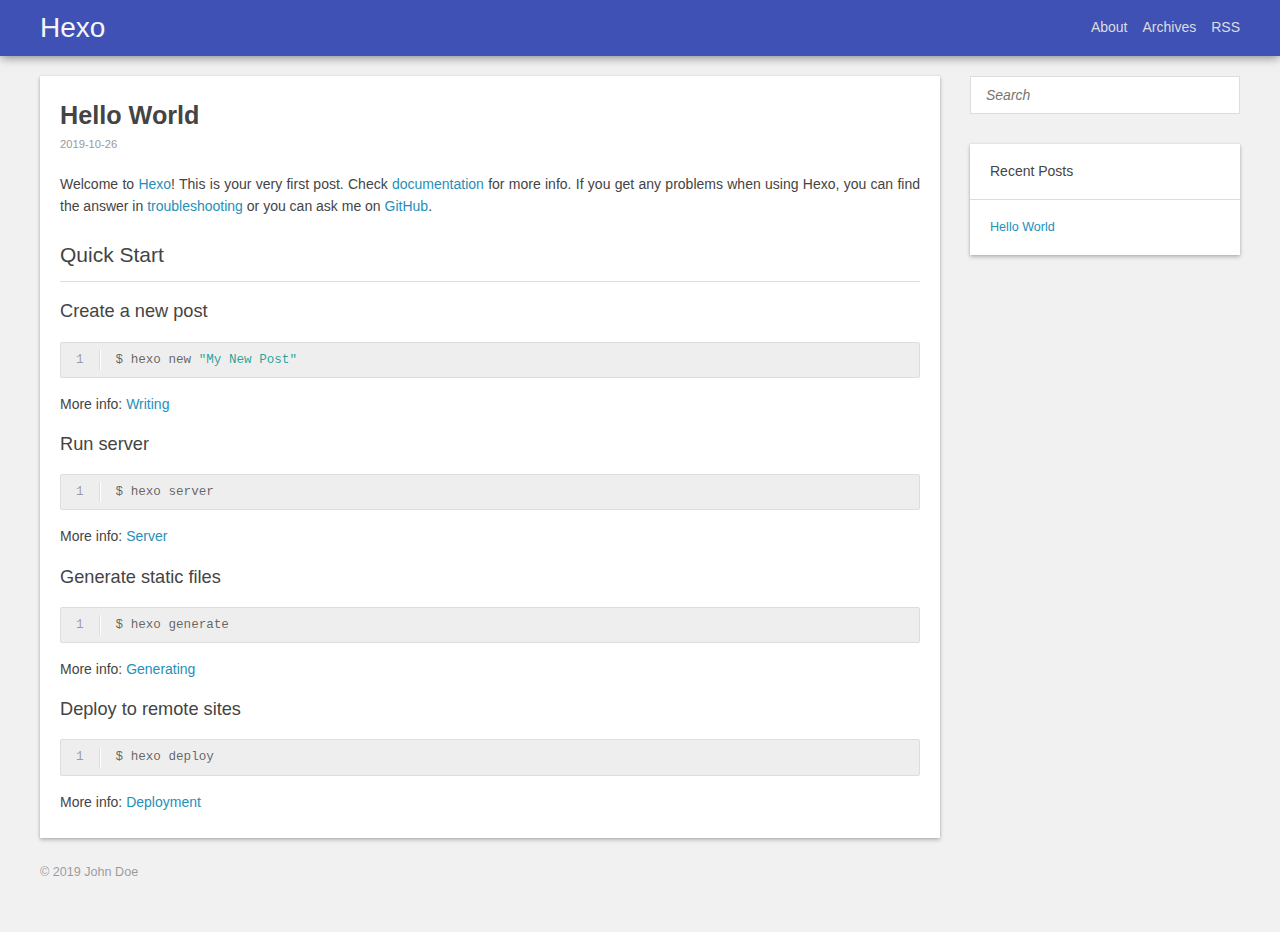
==== index.html @ f46dbfc7 "Site updated: 2019-10-26 14:39:55" ====
<!DOCTYPE HTML>
<html>
<head>
  <meta charset="utf-8">
  
  <title>Hexo</title>
  <meta name="author" content="John Doe">
  
  
  <meta name="viewport" content="width=device-width, initial-scale=1, maximum-scale=1">

  
  <meta property="og:site_name" content="Hexo"/>

  
    <meta property="og:image" content=""/>
  

  <link href="/favicon.png" rel="icon">
  <link rel="alternate" href="/atom.xml" title="Hexo" type="application/atom+xml">
  <link rel="stylesheet" href="/css/style.css" media="screen" type="text/css">
  <!--[if lt IE 9]><script src="//html5shiv.googlecode.com/svn/trunk/html5.js"></script><![endif]-->
  

</head>


<body>
  <header id="header"><div class="meta inner">
  <h1><a href="/">Hexo</a></h1>
  <h2><a href="/"></a></h2>
  <nav id="main-nav">
    <ul>
      
      <li><a href="/about">About</a></li>
      
      <li><a href="/archives">Archives</a></li>
      
      <li><a href="/atom.xml">RSS</a></li>
      
    </ul>
    <div class="clearfix"></div>
  </nav>
</div>
<div class="clearfix"></div>
</header>
  <div id="content" class="inner">
    <div id="main-col" class="alignleft"><div id="wrapper">
  <article class="post">
  <div class="post-content">
    <header>
      
  
    <h1 class="title"><a href="/2019/10/26/hello-world/">Hello World</a></h1>
  

      
        <time datetime="2019-10-26T06:15:27.962Z">2019-10-26</time>
      
    </header>
    <div class="entry">
      
        <p>Welcome to <a href="https://hexo.io/" target="_blank" rel="noopener">Hexo</a>! This is your very first post. Check <a href="https://hexo.io/docs/" target="_blank" rel="noopener">documentation</a> for more info. If you get any problems when using Hexo, you can find the answer in <a href="https://hexo.io/docs/troubleshooting.html" target="_blank" rel="noopener">troubleshooting</a> or you can ask me on <a href="https://github.com/hexojs/hexo/issues" target="_blank" rel="noopener">GitHub</a>.</p>
<h2 id="Quick-Start"><a href="#Quick-Start" class="headerlink" title="Quick Start"></a>Quick Start</h2><h3 id="Create-a-new-post"><a href="#Create-a-new-post" class="headerlink" title="Create a new post"></a>Create a new post</h3><figure class="highlight bash"><table><tr><td class="gutter"><pre><span class="line">1</span><br></pre></td><td class="code"><pre><span class="line">$ hexo new <span class="string">"My New Post"</span></span><br></pre></td></tr></table></figure>

<p>More info: <a href="https://hexo.io/docs/writing.html" target="_blank" rel="noopener">Writing</a></p>
<h3 id="Run-server"><a href="#Run-server" class="headerlink" title="Run server"></a>Run server</h3><figure class="highlight bash"><table><tr><td class="gutter"><pre><span class="line">1</span><br></pre></td><td class="code"><pre><span class="line">$ hexo server</span><br></pre></td></tr></table></figure>

<p>More info: <a href="https://hexo.io/docs/server.html" target="_blank" rel="noopener">Server</a></p>
<h3 id="Generate-static-files"><a href="#Generate-static-files" class="headerlink" title="Generate static files"></a>Generate static files</h3><figure class="highlight bash"><table><tr><td class="gutter"><pre><span class="line">1</span><br></pre></td><td class="code"><pre><span class="line">$ hexo generate</span><br></pre></td></tr></table></figure>

<p>More info: <a href="https://hexo.io/docs/generating.html" target="_blank" rel="noopener">Generating</a></p>
<h3 id="Deploy-to-remote-sites"><a href="#Deploy-to-remote-sites" class="headerlink" title="Deploy to remote sites"></a>Deploy to remote sites</h3><figure class="highlight bash"><table><tr><td class="gutter"><pre><span class="line">1</span><br></pre></td><td class="code"><pre><span class="line">$ hexo deploy</span><br></pre></td></tr></table></figure>

<p>More info: <a href="https://hexo.io/docs/deployment.html" target="_blank" rel="noopener">Deployment</a></p>

      
    </div>
      
        
        
      
      <div class="clearfix"></div>
      </footer>
  </div>
</article>






<nav id="pagination">
  
  
  <div class="clearfix"></div>
</nav></div></div>
    <aside id="sidebar" class="alignright">
  <div class="search">
  <form action="//google.com/search" method="get" accept-charset="utf-8">
    <input type="search" name="q" results="0" placeholder="Search">
    <input type="hidden" name="q" value="site:yoursite.com">
  </form>
</div>

  
<div class="widget tag">
  <h3 class="title">Recent Posts</h3>
  <ul class="entry">
    
      <li>
        <a href="/2019/10/26/hello-world/">Hello World</a>
      </li>
    
  </ul>
</div>


  

  
</aside>
    <div class="clearfix"></div>
  </div>
  <footer id="footer" class="inner"><div class="alignleft">
  
  &copy; 2019 John Doe
  
</div>
<div class="clearfix"></div></footer>
  <script src="//ajax.googleapis.com/ajax/libs/jquery/2.0.3/jquery.min.js"></script>



</body>
</html>
---- css/style.css ----
* {
  margin: 0;
  padding: 0;
}
body {
  background: #f1f1f1;
  color: #444;
  font-family: "Helvetica Neue", "Helvetica", Arial, sans-serif;
  font-size: 14px;
  text-shadow: 0 0 1px transparent;
}
@media screen and (max-width: 1260px) {
  body {
    margin: 0 30px;
  }
}
@media screen and (max-width: 600px) {
  body {
    font-size: 12px;
  }
}
h1,
h2,
h3,
h4,
h5,
h6 {
  font-family: "Lato", Helvetica Neue, Helvetica, Arial, sans-serif;
}
h1 {
  font-size: 1.8em;
}
h2 {
  font-size: 1.5em;
}
h3 {
  font-size: 1.3em;
}
a {
  text-decoration: none;
  color: #258fb8;
}
a:hover {
  text-decoration: none;
}
.alignleft {
  float: left;
}
.alignright {
  float: right;
}
.clearfix {
  zoom: 1;
}
.clearfix:before,
.clearfix:after {
  content: "";
  display: table;
}
.clearfix:after {
  clear: both;
}
.inner {
  width: 1200px;
  margin: 0 auto;
  position: relative;
}
@media screen and (max-width: 1260px) {
  .inner {
    width: 100%;
  }
}
#main-col {
  width: 900px;
}
@media screen and (max-width: 1260px) {
  #main-col {
    width: 100%;
    margin-right: -300px;
  }
}
@media screen and (max-width: 900px) {
  #main-col {
    margin-right: 0;
    float: none;
  }
}
@media screen and (max-width: 1260px) {
  #wrapper {
    margin-right: 300px;
  }
}
@media screen and (max-width: 900px) {
  #wrapper {
    margin-right: 0;
  }
}
#content {
  margin-top: 20px;
}
#header {
  height: 55px;
  background: #3f51b5;
  min-height: 56px;
  -webkit-box-shadow: 0 1px 10px rgba(0,0,0,0.5);
  box-shadow: 0 1px 10px rgba(0,0,0,0.5);
}
#header h1 {
  font-weight: normal;
  font-size: 2em;
  line-height: 55px;
}
#header h1 a {
  color: #f5f5f5;
}
#header h2 {
  display: none;
}
@media screen and (max-width: 1260px) {
  #header {
    margin: 0 -30px 15px -30px;
    padding: 0 1em;
  }
}
#main-nav {
  position: absolute;
  right: 0;
  top: 0;
}
#main-nav ul {
  list-style: none;
}
#main-nav ul li {
  float: left;
  margin-left: 15px;
  line-height: 55px;
}
#main-nav ul li a {
  color: #ddd;
}
#main-nav ul li a:hover {
  color: #fff;
}
article {
  position: relative;
  background: #fff;
  -webkit-box-shadow: 0 -1px 0 #e5e5e5, 0 0 2px rgba(0,0,0,0.12), 0 2px 4px rgba(0,0,0,0.24);
  box-shadow: 0 -1px 0 #e5e5e5, 0 0 2px rgba(0,0,0,0.12), 0 2px 4px rgba(0,0,0,0.24);
}
@media screen and (max-width: 900px) {
  article {
    margin: 8px -10px 15px -10px;
  }
}
article.page {
  padding-left: 20px;
}
article.page .icon {
  display: none;
}
article.page .title a:after {
  content: '\f08e';
  color: #999;
  font: 12px font-icon;
  padding-left: 10px;
  vertical-align: super;
}
article .post-content {
  padding: 25px 20px 25px 20px;
  margin-bottom: 24px;
  position: relative;
}
@media screen and (max-width: 600px) {
  article .post-content {
    padding-left: 20px;
  }
}
article .gallery {
  overflow: hidden;
  position: relative;
}
article .gallery:hover .control {
  opacity: 1;
  -ms-filter: none;
  filter: none;
}
article .gallery img {
  min-width: 100%;
  max-width: 100%;
  height: auto;
  position: absolute;
  top: 0;
  left: 0;
  opacity: 0;
  -ms-filter: "progid:DXImageTransform.Microsoft.Alpha(Opacity=0)";
  filter: alpha(opacity=0);
}
article .gallery .control {
  opacity: 0;
  -ms-filter: "progid:DXImageTransform.Microsoft.Alpha(Opacity=0)";
  filter: alpha(opacity=0);
  -webkit-transition: 0.3s;
  -moz-transition: 0.3s;
  -o-transition: 0.3s;
  -ms-transition: 0.3s;
  transition: 0.3s;
}
article .gallery .prev,
article .gallery .next {
  position: absolute;
  top: 0;
  width: 50%;
  height: 100%;
  cursor: pointer;
}
article .gallery .prev:before,
article .gallery .next:before {
  position: absolute;
  font: 24px/1 font-icon;
  text-align: center;
  width: 24px;
  text-shadow: 0 0 15px rgba(0,0,0,0.5);
  color: #fff;
  margin-top: -12px;
  top: 50%;
}
article .gallery .prev {
  left: 0;
}
article .gallery .prev:before {
  content: '\f053';
  left: 10px;
}
article .gallery .next {
  right: 0;
}
article .gallery .next:before {
  content: '\f054';
  right: 10px;
}
article header .icon {
  width: 32px;
  height: 32px;
  margin-right: 25px;
  position: absolute;
  top: 20px;
  left: 20px;
  color: #258fb8;
}
@media screen and (max-width: 600px) {
  article header .icon {
    display: none;
  }
}
article header .icon:before {
  position: absolute;
  font: 32px font-icon;
  top: 0;
  left: 0;
  width: 32px;
  text-align: center;
}
article header time {
  color: #999;
  font: 0.8em "Lato", Helvetica Neue, Helvetica, Arial, sans-serif;
  margin-bottom: 5px;
  display: block;
  line-height: 2.5;
}
article header .title {
  font-weight: bold;
}
article header .title a {
  color: #444;
}
article header .title a:hover {
  color: #258fb8;
  text-decoration: none;
}
article .entry {
  text-align: justify;
  line-height: 1.6;
}
article .entry p,
article .entry blockquote,
article .entry ul,
article .entry ol,
article .entry dl,
article .entry table,
article .entry iframe,
article .entry h3,
article .entry h4,
article .entry h5,
article .entry h6,
article .entry .video-container {
  margin-top: 15px;
}
article .entry blockquote {
  border-top: 1px solid #ddd;
  border-bottom: 1px solid #ddd;
  font-style: italic;
  font-family: "Georgia", serif;
  font-size: 1.2em;
  padding: 0 30px 15px;
  text-align: center;
}
article .entry blockquote footer {
  border-top: none;
  font-size: 0.8em;
  line-height: 1;
  margin: 20px 0 0;
  padding-top: 0;
}
article .entry blockquote footer cite:before {
  content: '—';
  color: #ccc;
  padding: 0 0.5em;
}
article .entry code,
article .entry pre {
  font-family: Monaco, Menlo, Consolas, Courier New, monospace;
}
article .entry code {
  background: #eee;
  color: #666;
  padding: 0 5px;
  margin: 0 2px;
  font-size: 0.9em;
  border: 1px solid #ddd;
  border-radius: 3px;
}
article .entry pre {
  background: #eee;
  border: 1px solid #ddd;
  margin-top: 15px;
  overflow: auto;
  padding: 7px 15px;
  border-radius: 2px;
}
article .entry pre code {
  background: none;
  padding: 0;
  margin: 0;
  border: none;
  border-radius: 0;
}
article .entry ul,
article .entry ol,
article .entry dl {
  margin-left: 20px;
}
article .entry ul ul,
article .entry ol ul,
article .entry dl ul,
article .entry ul ol,
article .entry ol ol,
article .entry dl ol,
article .entry ul dl,
article .entry ol dl,
article .entry dl dl {
  margin-top: 0;
}
article .entry h1,
article .entry h2 {
  font-weight: normal;
  border-bottom: 1px solid #ddd;
  padding-bottom: 10px;
  margin-top: 20px;
}
article .entry h3,
article .entry h4,
article .entry h5,
article .entry h6 {
  font-weight: normal;
}
article .entry img,
article .entry video {
  max-width: 100%;
  height: auto;
  border: none;
}
article .entry iframe {
  border: none;
}
article .entry .caption {
  display: block;
  margin-top: 5px;
  color: #999;
  position: relative;
  font-size: 0.9em;
  padding-left: 25px;
}
article .entry .caption:before {
  content: '\f040';
  position: absolute;
  font: 1.3em font-icon;
  position: absolute;
  left: 0;
  top: 3px;
}
article .entry .video-container {
  position: relative;
  padding-bottom: 56.25%;
  padding-top: 30px;
  height: 0;
  overflow: hidden;
}
article .entry .video-container iframe,
article .entry .video-container object,
article .entry .video-container embed {
  position: absolute;
  top: 0;
  left: 0;
  width: 100%;
  height: 100%;
  margin-top: 0;
}
article .entry .pullquote {
  float: right;
  border: none;
  padding: 0;
  margin: 1em 0 0.5em 1.5em;
  text-align: left;
  width: 45%;
  font-size: 1.5em;
}
article footer {
  margin-top: 15px;
  padding-top: 10px;
  border-top: 1px solid #ddd;
  color: #999;
  font-size: 0.9em;
  line-height: 16px;
  position: relative;
  min-height: 16px;
}
article footer a {
  color: #999;
}
article footer a:hover {
  color: #258fb8;
  text-decoration: none;
}
article footer a:before {
  font: 1.1em font-icon;
  padding-right: 10px;
  vertical-align: middle;
}
article footer a.comment-link:before {
  content: '\f075';
}
article footer .categories,
article footer .tags {
  position: relative;
  padding-left: 25px;
  margin: 5px 0;
}
article footer .categories:before,
article footer .tags:before {
  position: absolute;
  font: 1.1em font-icon;
}
article footer .categories:before {
  content: '\f07b';
  top: 2px;
  left: 1px;
}
article footer .tags:before {
  content: '\f02b';
  top: 3px;
  left: 2px;
}
article footer .addthis {
  margin-top: 15px;
}
article footer .addthis iframe {
  margin-top: 0;
}
#comment {
  padding: 20px;
  background: #fff;
  -webkit-box-shadow: 1px 2px 3px #ddd;
  box-shadow: 1px 2px 3px #ddd;
  margin-bottom: 50px;
}
#comment .title {
  font-weight: normal;
  margin-bottom: 15px;
}
#pagination a {
  display: block;
  padding: 5px 10px;
  background: #ddd;
  color: #999;
  font-family: "Lato", Helvetica Neue, Helvetica, Arial, sans-serif;
  text-shadow: 0 0 1px #fff;
  margin-bottom: 50px;
}
#pagination a:hover {
  background: #258fb8;
  color: #fff;
  text-decoration: none;
  text-shadow: none;
}
#pagination .prev:before {
  content: '\f053';
  padding-right: 10px;
  font-family: font-icon;
}
#pagination .next:after {
  content: '\f054';
  padding-left: 10px;
  font-family: font-icon;
}
.archive-title {
  color: #999;
  font-weight: bold;
  text-shadow: 0 0 1px #fff;
  padding: 24px 0 24px 30px;
  -webkit-box-shadow: 0 2px 6px rgba(100,100,100,0.3);
  box-shadow: 0 2px 6px rgba(100,100,100,0.3);
}
.archive-post {
  color: #999;
  font-weight: normal;
  padding: 0 0 24px 0;
  margin-bottom: -30px;
  text-shadow: 0 0 1px #fff;
}
.archive-post a {
  color: #444;
}
.archive-post a:hover {
  color: #258fb8;
  text-decoration: none;
}
.archive-post.tag:before {
  content: '\f02b';
}
.archive-post.category:before {
  content: '\f07b';
}
.archive {
  -webkit-box-shadow: 0 -1px 0 #e5e5e5, 0 0 2px rgba(0,0,0,0.12), 0 2px 4px rgba(0,0,0,0.24);
  box-shadow: 0 -1px 0 #e5e5e5, 0 0 2px rgba(0,0,0,0.12), 0 2px 4px rgba(0,0,0,0.24);
  border-bottom: 1px solid #ddd;
  margin-bottom: 50px;
}
.archive span {
  color: #999;
  font: 0.8em "Lato", Helvetica Neue, Helvetica, Arial, sans-serif;
  margin-top: 5px;
  margin-right: 10px;
  margin-bottom: 5px;
  margin-left: 10px;
}
.archive article {
  -webkit-box-shadow: none;
  box-shadow: none;
}
.archive article .post-content {
  margin-bottom: 0;
}
#sidebar {
  width: 270px;
  line-height: 1.8em;
}
@media screen and (max-width: 900px) {
  #sidebar {
    margin: 8px -15px 15px -10px;
    float: none;
    width: 100%;
  }
}
#sidebar .widget {
  background: #fff;
  -webkit-box-shadow: 0 -1px 0 #e5e5e5, 0 0 2px rgba(0,0,0,0.12), 0 2px 4px rgba(0,0,0,0.24);
  box-shadow: 0 -1px 0 #e5e5e5, 0 0 2px rgba(0,0,0,0.12), 0 2px 4px rgba(0,0,0,0.24);
  margin-bottom: 30px;
  word-wrap: break-word;
}
#sidebar .widget .title {
  padding: 15px 20px;
  font-size: 1em;
  border-bottom: 1px solid #ddd;
  font-weight: normal;
}
#sidebar .widget .entry {
  font-size: 0.9em;
  padding: 15px 20px;
}
#sidebar .widget ul,
#sidebar .widget ol,
#sidebar .widget dl {
  list-style: none;
}
#sidebar .widget ul ul,
#sidebar .widget ol ul,
#sidebar .widget dl ul,
#sidebar .widget ul ol,
#sidebar .widget ol ol,
#sidebar .widget dl ol,
#sidebar .widget ul dl,
#sidebar .widget ol dl,
#sidebar .widget dl dl {
  list-style: disc;
  margin-left: 20px;
}
#sidebar .search {
  margin-bottom: 30px;
}
#sidebar .search input {
  background: #fff;
  font-family: "Lato", Helvetica Neue, Helvetica, Arial, sans-serif;
  font-style: italic;
  font-size: 1em;
  padding: 10px 15px;
  border: 1px solid #ddd;
  width: 100%;
  -webkit-box-sizing: border-box;
  -moz-box-sizing: border-box;
  box-sizing: border-box;
  color: #999;
}
#sidebar .search input:focus {
  color: #444;
}
#sidebar .tag small {
  margin-left: 15px;
  color: #999;
}
#sidebar .tag small:before {
  content: '(';
}
#sidebar .tag small:after {
  content: ')';
}
#sidebar .twitter li {
  border-bottom: 1px solid #ddd;
  padding: 15px 20px;
  font-size: 0.9em;
}
#sidebar .twitter li:last-of-type {
  border-bottom: none;
}
#sidebar .twitter small {
  display: block;
  margin-top: 10px;
  color: #999;
  line-height: 1;
}
#sidebar .tagcloud .entry {
  padding-right: 5px;
}
#sidebar .tagcloud a {
  margin-right: 10px;
  display: inline-block;
}
#footer {
  color: #999;
  margin-bottom: 50px;
  font: 0.9em/1.6 "Lato", Helvetica Neue, Helvetica, Arial, sans-serif;
  text-shadow: 0 0 1px #fff;
}
.entry .gist {
  background: #eee;
  border: 1px solid #ddd;
  margin-top: 15px;
  padding: 7px 15px;
  border-radius: 2px;
  text-shadow: 0 0 1px #fff;
  line-height: 1.6;
  overflow: auto;
  color: #666;
}
.entry .gist .gist-file {
  border: none;
  font-family: inherit;
  margin: 0;
  font-size: 0.9em;
}
.entry .gist .gist-file .gist-data {
  background: none;
  border-bottom: none;
}
.entry .gist .gist-file .gist-data pre {
  padding: 0 !important;
  font-family: Monaco, Menlo, Consolas, Courier New, monospace;
}
.entry .gist .gist-file .gist-meta {
  background: none;
  color: #999;
  margin-top: 5px;
  padding: 0;
  text-shadow: 0 0 1px #fff;
  font-size: 100%;
}
.entry .gist .gist-file .gist-meta a {
  color: #258fb8;
}
.entry .gist .gist-file .gist-meta a:visited {
  color: #258fb8;
}
figure.highlight {
  background: #eee;
  border: 1px solid #ddd;
  margin-top: 15px;
  padding: 7px 15px;
  border-radius: 2px;
  text-shadow: 0 0 1px #fff;
  line-height: 1.6;
  overflow: auto;
  position: relative;
  font-size: 0.9em;
}
figure.highlight figcaption {
  color: #999;
  margin-bottom: 5px;
  text-shadow: 0 0 1px #fff;
}
figure.highlight figcaption a {
  position: absolute;
  right: 15px;
}
figure.highlight pre {
  border: none;
  padding: 0;
  margin: 0;
}
figure.highlight table {
  margin-top: 0;
  border-spacing: 0;
}
figure.highlight .gutter {
  color: #999;
  padding-right: 15px;
  border-right: 1px solid #ddd;
  text-align: right;
}
figure.highlight .code {
  padding-left: 15px;
  border-left: 1px solid #fff;
  color: #666;
}
figure.highlight .line {
  height: 20px;
}
figure.highlight .line.marked {
  background: #d6d6d6;
}
pre .comment,
pre .template_comment,
pre .diff .header,
pre .doctype,
pre .pi,
pre .lisp .string,
pre .javadoc {
  color: #93a1a1;
  font-style: italic;
}
pre .keyword,
pre .winutils,
pre .method,
pre .addition,
pre .css .tag,
pre .request,
pre .status,
pre .nginx .title {
  color: #859900;
}
pre .number,
pre .command,
pre .string,
pre .tag .value,
pre .phpdoc,
pre .tex .formula,
pre .regexp,
pre .hexcolor {
  color: #2aa198;
}
pre .title,
pre .localvars,
pre .chunk,
pre .decorator,
pre .built_in,
pre .identifier,
pre .vhdl,
pre .literal,
pre .id {
  color: #268bd2;
}
pre .attribute,
pre .variable,
pre .lisp .body,
pre .smalltalk .number,
pre .constant,
pre .class .title,
pre .parent,
pre .haskell .type {
  color: #b58900;
}
pre .preprocessor,
pre .preprocessor .keyword,
pre .shebang,
pre .symbol,
pre .symbol .string,
pre .diff .change,
pre .special,
pre .attr_selector,
pre .important,
pre .subst,
pre .cdata,
pre .clojure .title {
  color: #cb4b16;
}
pre .deletion {
  color: #dc322f;
}
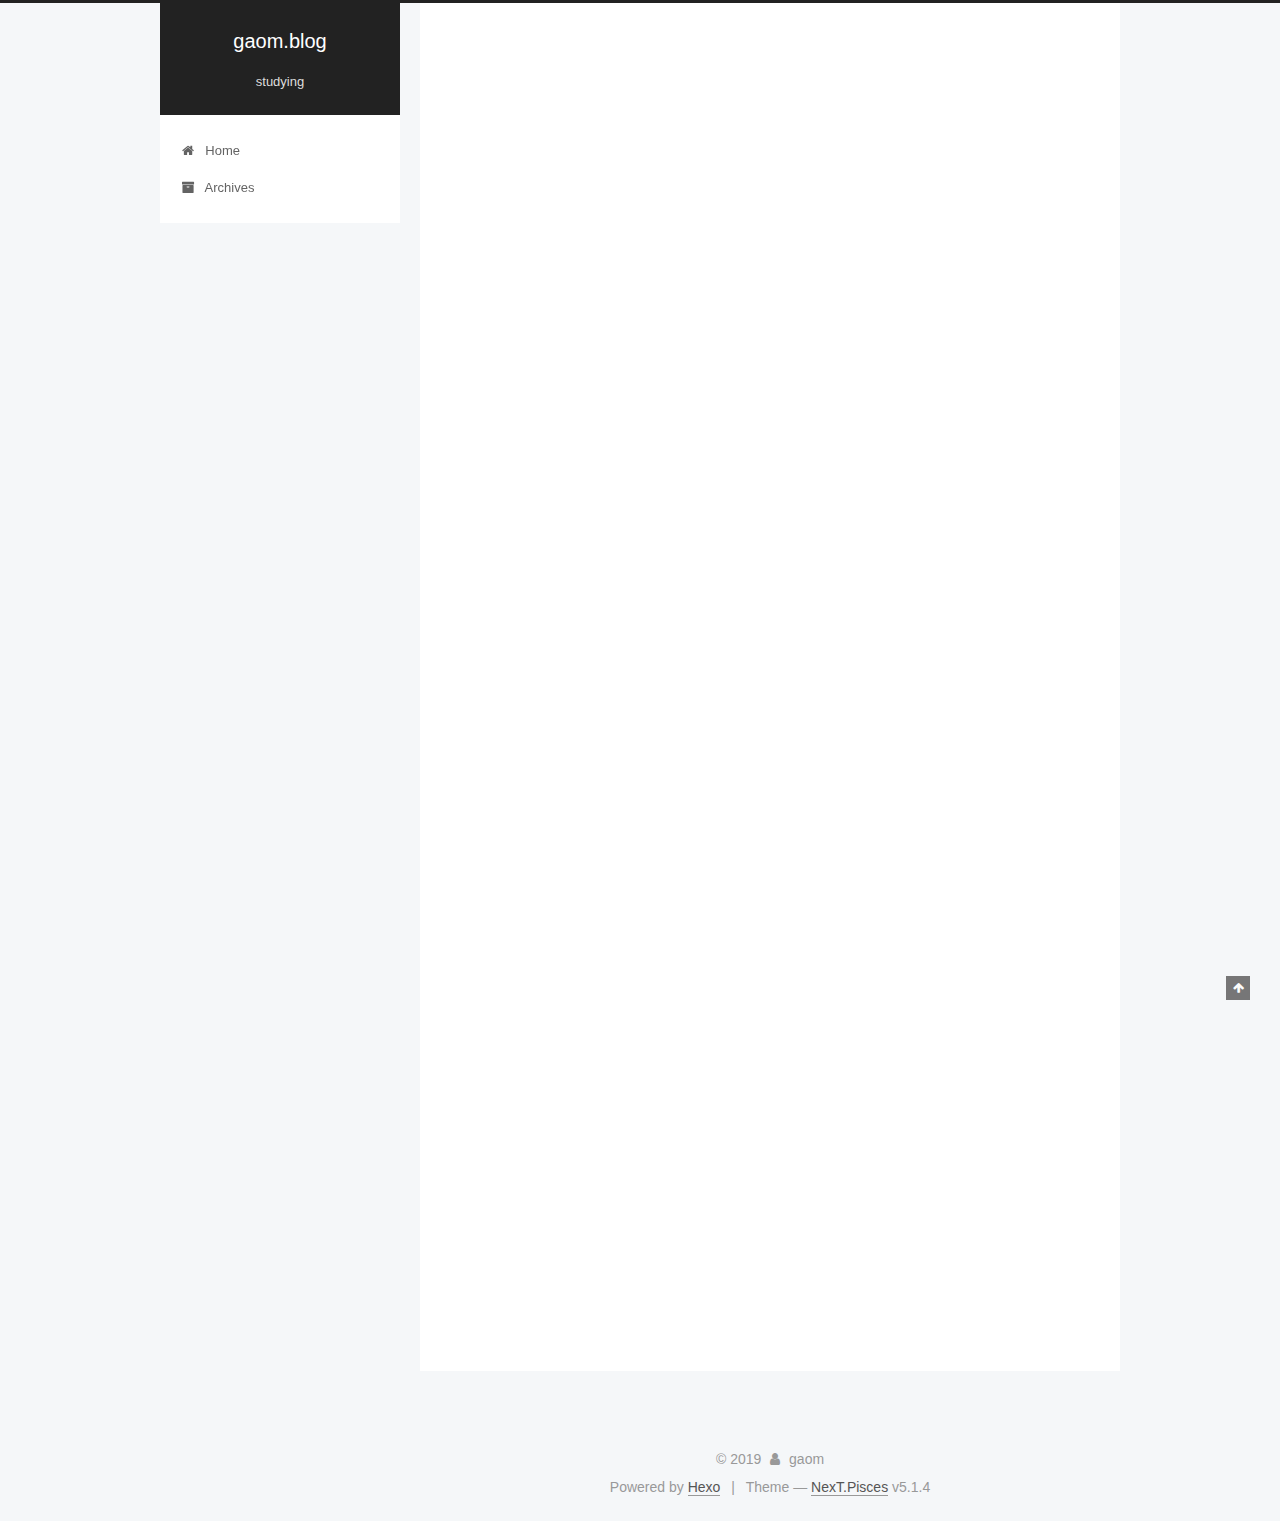
==== commit 69e61d76: "Site updated: 2019-10-26 15:29:37" ====
--- a/index.html
+++ b/index.html
@@ -1,66 +1,424 @@
-<!DOCTYPE HTML>
-<html>
+<!DOCTYPE html>
+
+
+
+  
+
+
+<html class="theme-next pisces use-motion" lang="zh-CN">
 <head>
-  <meta charset="utf-8">
-  
-  <title>Hexo</title>
-  <meta name="author" content="John Doe">
-  
-  
-  <meta name="viewport" content="width=device-width, initial-scale=1, maximum-scale=1">
-
-  
-  <meta property="og:site_name" content="Hexo"/>
-
-  
-    <meta property="og:image" content=""/>
-  
-
-  <link href="/favicon.png" rel="icon">
-  <link rel="alternate" href="/atom.xml" title="Hexo" type="application/atom+xml">
-  <link rel="stylesheet" href="/css/style.css" media="screen" type="text/css">
-  <!--[if lt IE 9]><script src="//html5shiv.googlecode.com/svn/trunk/html5.js"></script><![endif]-->
-  
+  <meta charset="UTF-8"/>
+<meta http-equiv="X-UA-Compatible" content="IE=edge" />
+<meta name="viewport" content="width=device-width, initial-scale=1, maximum-scale=1"/>
+<meta name="theme-color" content="#222">
+
+
+
+
+
+
+
+
+
+<meta http-equiv="Cache-Control" content="no-transform" />
+<meta http-equiv="Cache-Control" content="no-siteapp" />
+
+
+
+
+
+
+
+
+
+
+
+
+
+
+
+
+  
+  
+  <link href="/lib/fancybox/source/jquery.fancybox.css?v=2.1.5" rel="stylesheet" type="text/css" />
+
+
+
+
+
+
+
+<link href="/lib/font-awesome/css/font-awesome.min.css?v=4.6.2" rel="stylesheet" type="text/css" />
+
+<link href="/css/main.css?v=5.1.4" rel="stylesheet" type="text/css" />
+
+
+  <link rel="apple-touch-icon" sizes="180x180" href="/images/apple-touch-icon-next.png?v=5.1.4">
+
+
+  <link rel="icon" type="image/png" sizes="32x32" href="/images/favicon-32x32-next.png?v=5.1.4">
+
+
+  <link rel="icon" type="image/png" sizes="16x16" href="/images/favicon-16x16-next.png?v=5.1.4">
+
+
+  <link rel="mask-icon" href="/images/logo.svg?v=5.1.4" color="#222">
+
+
+
+
+
+  <meta name="keywords" content="Hexo, NexT" />
+
+
+
+
+
+
+
+
+
+
+<meta property="og:type" content="website">
+<meta property="og:title" content="gaom.blog">
+<meta property="og:url" content="http:&#x2F;&#x2F;gm365066360.github.io&#x2F;index.html">
+<meta property="og:site_name" content="gaom.blog">
+<meta property="og:locale" content="zh-CN">
+<meta name="twitter:card" content="summary">
+
+
+
+<script type="text/javascript" id="hexo.configurations">
+  var NexT = window.NexT || {};
+  var CONFIG = {
+    root: '/',
+    scheme: 'Pisces',
+    version: '5.1.4',
+    sidebar: {"position":"left","display":"post","offset":12,"b2t":false,"scrollpercent":false,"onmobile":false},
+    fancybox: true,
+    tabs: true,
+    motion: {"enable":true,"async":false,"transition":{"post_block":"fadeIn","post_header":"slideDownIn","post_body":"slideDownIn","coll_header":"slideLeftIn","sidebar":"slideUpIn"}},
+    duoshuo: {
+      userId: '0',
+      author: 'Author'
+    },
+    algolia: {
+      applicationID: '',
+      apiKey: '',
+      indexName: '',
+      hits: {"per_page":10},
+      labels: {"input_placeholder":"Search for Posts","hits_empty":"We didn't find any results for the search: ${query}","hits_stats":"${hits} results found in ${time} ms"}
+    }
+  };
+</script>
+
+
+
+  <link rel="canonical" href="http://gm365066360.github.io/"/>
+
+
+
+
+
+  <title>gaom.blog</title>
+  
+
+
+
+
+
+
+
 
 </head>
 
-
-<body>
-  <header id="header"><div class="meta inner">
-  <h1><a href="/">Hexo</a></h1>
-  <h2><a href="/"></a></h2>
-  <nav id="main-nav">
-    <ul>
-      
-      <li><a href="/about">About</a></li>
-      
-      <li><a href="/archives">Archives</a></li>
-      
-      <li><a href="/atom.xml">RSS</a></li>
+<body itemscope itemtype="http://schema.org/WebPage" lang="zh-CN">
+
+  
+  
+    
+  
+
+  <div class="container sidebar-position-left 
+  page-home">
+    <div class="headband"></div>
+
+    <header id="header" class="header" itemscope itemtype="http://schema.org/WPHeader">
+      <div class="header-inner"><div class="site-brand-wrapper">
+  <div class="site-meta ">
+    
+
+    <div class="custom-logo-site-title">
+      <a href="/"  class="brand" rel="start">
+        <span class="logo-line-before"><i></i></span>
+        <span class="site-title">gaom.blog</span>
+        <span class="logo-line-after"><i></i></span>
+      </a>
+    </div>
+      
+        <p class="site-subtitle">studying</p>
+      
+  </div>
+
+  <div class="site-nav-toggle">
+    <button>
+      <span class="btn-bar"></span>
+      <span class="btn-bar"></span>
+      <span class="btn-bar"></span>
+    </button>
+  </div>
+</div>
+
+<nav class="site-nav">
+  
+
+  
+    <ul id="menu" class="menu">
+      
+        
+        <li class="menu-item menu-item-home">
+          <a href="/%20" rel="section">
+            
+              <i class="menu-item-icon fa fa-fw fa-home"></i> <br />
+            
+            Home
+          </a>
+        </li>
+      
+        
+        <li class="menu-item menu-item-archives">
+          <a href="/archives/%20" rel="section">
+            
+              <i class="menu-item-icon fa fa-fw fa-archive"></i> <br />
+            
+            Archives
+          </a>
+        </li>
+      
+
       
     </ul>
-    <div class="clearfix"></div>
-  </nav>
-</div>
-<div class="clearfix"></div>
-</header>
-  <div id="content" class="inner">
-    <div id="main-col" class="alignleft"><div id="wrapper">
-  <article class="post">
-  <div class="post-content">
-    <header>
-      
-  
-    <h1 class="title"><a href="/2019/10/26/hello-world/">Hello World</a></h1>
-  
-
-      
-        <time datetime="2019-10-26T06:15:27.962Z">2019-10-26</time>
-      
+  
+
+  
+</nav>
+
+
+
+ </div>
     </header>
-    <div class="entry">
-      
-        <p>Welcome to <a href="https://hexo.io/" target="_blank" rel="noopener">Hexo</a>! This is your very first post. Check <a href="https://hexo.io/docs/" target="_blank" rel="noopener">documentation</a> for more info. If you get any problems when using Hexo, you can find the answer in <a href="https://hexo.io/docs/troubleshooting.html" target="_blank" rel="noopener">troubleshooting</a> or you can ask me on <a href="https://github.com/hexojs/hexo/issues" target="_blank" rel="noopener">GitHub</a>.</p>
+
+    <main id="main" class="main">
+      <div class="main-inner">
+        <div class="content-wrap">
+          <div id="content" class="content">
+            
+  <section id="posts" class="posts-expand">
+    
+      
+
+  
+
+  
+  
+  
+
+  <article class="post post-type-normal" itemscope itemtype="http://schema.org/Article">
+  
+  
+  
+  <div class="post-block">
+    <link itemprop="mainEntityOfPage" href="http://gm365066360.github.io/2019/10/26/first_post/">
+
+    <span hidden itemprop="author" itemscope itemtype="http://schema.org/Person">
+      <meta itemprop="name" content="gaom">
+      <meta itemprop="description" content="">
+      <meta itemprop="image" content="/images/avatar.gif">
+    </span>
+
+    <span hidden itemprop="publisher" itemscope itemtype="http://schema.org/Organization">
+      <meta itemprop="name" content="gaom.blog">
+    </span>
+
+    
+      <header class="post-header">
+
+        
+        
+          <h1 class="post-title" itemprop="name headline">
+                
+                <a class="post-title-link" href="/2019/10/26/first_post/" itemprop="url">gaom.blog studing...</a></h1>
+        
+
+        <div class="post-meta">
+          <span class="post-time">
+            
+              <span class="post-meta-item-icon">
+                <i class="fa fa-calendar-o"></i>
+              </span>
+              
+                <span class="post-meta-item-text">Posted on</span>
+              
+              <time title="Post created" itemprop="dateCreated datePublished" datetime="2019-10-26T14:45:17+08:00">
+                2019-10-26
+              </time>
+            
+
+            
+
+            
+          </span>
+
+          
+
+          
+            
+          
+
+          
+          
+
+          
+
+          
+
+          
+
+        </div>
+      </header>
+    
+
+    
+    
+    
+    <div class="post-body" itemprop="articleBody">
+
+      
+      
+
+      
+        
+          
+            <h2 id="for-studing…"><a href="#for-studing…" class="headerlink" title="for studing…"></a>for studing…</h2>
+          
+        
+      
+    </div>
+    
+    
+    
+
+    
+
+    
+
+    
+
+    <footer class="post-footer">
+      
+
+      
+
+      
+
+      
+      
+        <div class="post-eof"></div>
+      
+    </footer>
+  </div>
+  
+  
+  
+  </article>
+
+
+    
+      
+
+  
+
+  
+  
+  
+
+  <article class="post post-type-normal" itemscope itemtype="http://schema.org/Article">
+  
+  
+  
+  <div class="post-block">
+    <link itemprop="mainEntityOfPage" href="http://gm365066360.github.io/2019/10/26/hello-world/">
+
+    <span hidden itemprop="author" itemscope itemtype="http://schema.org/Person">
+      <meta itemprop="name" content="gaom">
+      <meta itemprop="description" content="">
+      <meta itemprop="image" content="/images/avatar.gif">
+    </span>
+
+    <span hidden itemprop="publisher" itemscope itemtype="http://schema.org/Organization">
+      <meta itemprop="name" content="gaom.blog">
+    </span>
+
+    
+      <header class="post-header">
+
+        
+        
+          <h1 class="post-title" itemprop="name headline">
+                
+                <a class="post-title-link" href="/2019/10/26/hello-world/" itemprop="url">Hello World</a></h1>
+        
+
+        <div class="post-meta">
+          <span class="post-time">
+            
+              <span class="post-meta-item-icon">
+                <i class="fa fa-calendar-o"></i>
+              </span>
+              
+                <span class="post-meta-item-text">Posted on</span>
+              
+              <time title="Post created" itemprop="dateCreated datePublished" datetime="2019-10-26T14:15:27+08:00">
+                2019-10-26
+              </time>
+            
+
+            
+
+            
+          </span>
+
+          
+
+          
+            
+          
+
+          
+          
+
+          
+
+          
+
+          
+
+        </div>
+      </header>
+    
+
+    
+    
+    
+    <div class="post-body" itemprop="articleBody">
+
+      
+      
+
+      
+        
+          
+            <p>Welcome to <a href="https://hexo.io/" target="_blank" rel="noopener">Hexo</a>! This is your very first post. Check <a href="https://hexo.io/docs/" target="_blank" rel="noopener">documentation</a> for more info. If you get any problems when using Hexo, you can find the answer in <a href="https://hexo.io/docs/troubleshooting.html" target="_blank" rel="noopener">troubleshooting</a> or you can ask me on <a href="https://github.com/hexojs/hexo/issues" target="_blank" rel="noopener">GitHub</a>.</p>
 <h2 id="Quick-Start"><a href="#Quick-Start" class="headerlink" title="Quick Start"></a>Quick Start</h2><h3 id="Create-a-new-post"><a href="#Create-a-new-post" class="headerlink" title="Create a new post"></a>Create a new post</h3><figure class="highlight bash"><table><tr><td class="gutter"><pre><span class="line">1</span><br></pre></td><td class="code"><pre><span class="line">$ hexo new <span class="string">"My New Post"</span></span><br></pre></td></tr></table></figure>
 
 <p>More info: <a href="https://hexo.io/docs/writing.html" target="_blank" rel="noopener">Writing</a></p>
@@ -74,64 +432,314 @@
 
 <p>More info: <a href="https://hexo.io/docs/deployment.html" target="_blank" rel="noopener">Deployment</a></p>
 
+          
+        
       
     </div>
-      
-        
-        
-      
-      <div class="clearfix"></div>
-      </footer>
+    
+    
+    
+
+    
+
+    
+
+    
+
+    <footer class="post-footer">
+      
+
+      
+
+      
+
+      
+      
+        <div class="post-eof"></div>
+      
+    </footer>
   </div>
-</article>
-
-
-
-
-
-
-<nav id="pagination">
-  
-  
-  <div class="clearfix"></div>
-</nav></div></div>
-    <aside id="sidebar" class="alignright">
-  <div class="search">
-  <form action="//google.com/search" method="get" accept-charset="utf-8">
-    <input type="search" name="q" results="0" placeholder="Search">
-    <input type="hidden" name="q" value="site:yoursite.com">
-  </form>
+  
+  
+  
+  </article>
+
+
+    
+  </section>
+
+  
+
+
+          </div>
+          
+
+
+          
+
+        </div>
+        
+          
+  
+  <div class="sidebar-toggle">
+    <div class="sidebar-toggle-line-wrap">
+      <span class="sidebar-toggle-line sidebar-toggle-line-first"></span>
+      <span class="sidebar-toggle-line sidebar-toggle-line-middle"></span>
+      <span class="sidebar-toggle-line sidebar-toggle-line-last"></span>
+    </div>
+  </div>
+
+  <aside id="sidebar" class="sidebar">
+    
+    <div class="sidebar-inner">
+
+      
+
+      
+
+      <section class="site-overview-wrap sidebar-panel sidebar-panel-active">
+        <div class="site-overview">
+          <div class="site-author motion-element" itemprop="author" itemscope itemtype="http://schema.org/Person">
+            
+              <p class="site-author-name" itemprop="name">gaom</p>
+              <p class="site-description motion-element" itemprop="description"></p>
+          </div>
+
+          <nav class="site-state motion-element">
+
+            
+              <div class="site-state-item site-state-posts">
+              
+                <a href="/archives/%20%7C%7C%20archive">
+              
+                  <span class="site-state-item-count">2</span>
+                  <span class="site-state-item-name">posts</span>
+                </a>
+              </div>
+            
+
+            
+
+            
+
+          </nav>
+
+          
+
+          
+
+          
+          
+
+          
+          
+
+          
+
+        </div>
+      </section>
+
+      
+
+      
+
+    </div>
+  </aside>
+
+
+        
+      </div>
+    </main>
+
+    <footer id="footer" class="footer">
+      <div class="footer-inner">
+        <div class="copyright">&copy; <span itemprop="copyrightYear">2019</span>
+  <span class="with-love">
+    <i class="fa fa-user"></i>
+  </span>
+  <span class="author" itemprop="copyrightHolder">gaom</span>
+
+  
 </div>
 
-  
-<div class="widget tag">
-  <h3 class="title">Recent Posts</h3>
-  <ul class="entry">
-    
-      <li>
-        <a href="/2019/10/26/hello-world/">Hello World</a>
-      </li>
-    
-  </ul>
-</div>
-
-
-  
-
-  
-</aside>
-    <div class="clearfix"></div>
+
+  <div class="powered-by">Powered by <a class="theme-link" target="_blank" href="https://hexo.io">Hexo</a></div>
+
+
+
+  <span class="post-meta-divider">|</span>
+
+
+
+  <div class="theme-info">Theme &mdash; <a class="theme-link" target="_blank" href="https://github.com/iissnan/hexo-theme-next">NexT.Pisces</a> v5.1.4</div>
+
+
+
+
+        
+
+
+
+
+
+
+
+        
+      </div>
+    </footer>
+
+    
+      <div class="back-to-top">
+        <i class="fa fa-arrow-up"></i>
+        
+      </div>
+    
+
+    
+
   </div>
-  <footer id="footer" class="inner"><div class="alignleft">
-  
-  &copy; 2019 John Doe
-  
-</div>
-<div class="clearfix"></div></footer>
-  <script src="//ajax.googleapis.com/ajax/libs/jquery/2.0.3/jquery.min.js"></script>
-
-
+
+  
+
+<script type="text/javascript">
+  if (Object.prototype.toString.call(window.Promise) !== '[object Function]') {
+    window.Promise = null;
+  }
+</script>
+
+
+
+
+
+
+
+
+
+  
+
+
+
+
+
+
+
+
+
+
+
+
+  
+  
+    <script type="text/javascript" src="/lib/jquery/index.js?v=2.1.3"></script>
+  
+
+  
+  
+    <script type="text/javascript" src="/lib/fastclick/lib/fastclick.min.js?v=1.0.6"></script>
+  
+
+  
+  
+    <script type="text/javascript" src="/lib/jquery_lazyload/jquery.lazyload.js?v=1.9.7"></script>
+  
+
+  
+  
+    <script type="text/javascript" src="/lib/velocity/velocity.min.js?v=1.2.1"></script>
+  
+
+  
+  
+    <script type="text/javascript" src="/lib/velocity/velocity.ui.min.js?v=1.2.1"></script>
+  
+
+  
+  
+    <script type="text/javascript" src="/lib/fancybox/source/jquery.fancybox.pack.js?v=2.1.5"></script>
+  
+
+
+  
+
+
+  <script type="text/javascript" src="/js/src/utils.js?v=5.1.4"></script>
+
+  <script type="text/javascript" src="/js/src/motion.js?v=5.1.4"></script>
+
+
+
+  
+  
+
+
+  <script type="text/javascript" src="/js/src/affix.js?v=5.1.4"></script>
+
+  <script type="text/javascript" src="/js/src/schemes/pisces.js?v=5.1.4"></script>
+
+
+
+  
+
+  
+
+
+  <script type="text/javascript" src="/js/src/bootstrap.js?v=5.1.4"></script>
+
+
+
+  
+
+
+  
+
+
+
+
+	
+
+
+
+
+
+  
+
+
+
+
+
+  
+
+
+
+
+
+
+
+
+
+
+
+
+  
+
+
+
+
+
+  
+
+  
+
+  
+
+  
+  
+
+  
+
+  
+
+  
 
 </body>
 </html>
-
--- a/css/main.css
+++ b/css/main.css
@@ -0,0 +1,2993 @@
+/* normalize.css v3.0.2 | MIT License | git.io/normalize */
+html {
+  font-family: sans-serif; /* 1 */
+  -ms-text-size-adjust: 100%; /* 2 */
+  -webkit-text-size-adjust: 100%; /* 2 */
+}
+body {
+  margin: 0;
+}
+article,
+aside,
+details,
+figcaption,
+figure,
+footer,
+header,
+hgroup,
+main,
+menu,
+nav,
+section,
+summary {
+  display: block;
+}
+audio,
+canvas,
+progress,
+video {
+  display: inline-block; /* 1 */
+  vertical-align: baseline; /* 2 */
+}
+audio:not([controls]) {
+  display: none;
+  height: 0;
+}
+[hidden],
+template {
+  display: none;
+}
+a {
+  background-color: transparent;
+}
+a:active,
+a:hover {
+  outline: 0;
+}
+abbr[title] {
+  border-bottom: 1px dotted;
+}
+b,
+strong {
+  font-weight: bold;
+}
+dfn {
+  font-style: italic;
+}
+h1 {
+  font-size: 2em;
+  margin: 0.67em 0;
+}
+mark {
+  background: #ff0;
+  color: #000;
+}
+small {
+  font-size: 80%;
+}
+sub,
+sup {
+  font-size: 75%;
+  line-height: 0;
+  position: relative;
+  vertical-align: baseline;
+}
+sup {
+  top: -0.5em;
+}
+sub {
+  bottom: -0.25em;
+}
+img {
+  border: 0;
+}
+svg:not(:root) {
+  overflow: hidden;
+}
+figure {
+  margin: 1em 40px;
+}
+hr {
+  -moz-box-sizing: content-box;
+  box-sizing: content-box;
+  height: 0;
+}
+pre {
+  overflow: auto;
+}
+code,
+kbd,
+pre,
+samp {
+  font-family: monospace, monospace;
+  font-size: 1em;
+}
+button,
+input,
+optgroup,
+select,
+textarea {
+  color: inherit; /* 1 */
+  font: inherit; /* 2 */
+  margin: 0; /* 3 */
+}
+button {
+  overflow: visible;
+}
+button,
+select {
+  text-transform: none;
+}
+button,
+html input[type="button"],
+input[type="reset"],
+input[type="submit"] {
+  -webkit-appearance: button; /* 2 */
+  cursor: pointer; /* 3 */
+}
+button[disabled],
+html input[disabled] {
+  cursor: default;
+}
+button::-moz-focus-inner,
+input::-moz-focus-inner {
+  border: 0;
+  padding: 0;
+}
+input {
+  line-height: normal;
+}
+input[type="checkbox"],
+input[type="radio"] {
+  box-sizing: border-box; /* 1 */
+  padding: 0; /* 2 */
+}
+input[type="number"]::-webkit-inner-spin-button,
+input[type="number"]::-webkit-outer-spin-button {
+  height: auto;
+}
+input[type="search"] {
+  -webkit-appearance: textfield; /* 1 */
+  -moz-box-sizing: content-box;
+  -webkit-box-sizing: content-box; /* 2 */
+  box-sizing: content-box;
+}
+input[type="search"]::-webkit-search-cancel-button,
+input[type="search"]::-webkit-search-decoration {
+  -webkit-appearance: none;
+}
+fieldset {
+  border: 1px solid #c0c0c0;
+  margin: 0 2px;
+  padding: 0.35em 0.625em 0.75em;
+}
+legend {
+  border: 0; /* 1 */
+  padding: 0; /* 2 */
+}
+textarea {
+  overflow: auto;
+}
+optgroup {
+  font-weight: bold;
+}
+table {
+  border-collapse: collapse;
+  border-spacing: 0;
+}
+td,
+th {
+  padding: 0;
+}
+::selection {
+  background: #262a30;
+  color: #fff;
+}
+body {
+  position: relative;
+  font-family: 'Lato', "PingFang SC", "Microsoft YaHei", sans-serif;
+  font-size: 14px;
+  line-height: 2;
+  color: #555;
+  background: #f5f7f9;
+}
+@media (max-width: 767px) {
+  body {
+    padding-right: 0 !important;
+  }
+}
+@media (min-width: 768px) and (max-width: 991px) {
+  body {
+    padding-right: 0 !important;
+  }
+}
+@media (min-width: 1600px) {
+  body {
+    font-size: 16px;
+  }
+}
+h1,
+h2,
+h3,
+h4,
+h5,
+h6 {
+  margin: 0;
+  padding: 0;
+  font-weight: bold;
+  line-height: 1.5;
+  font-family: 'Lato', "PingFang SC", "Microsoft YaHei", sans-serif;
+}
+h2,
+h3,
+h4,
+h5,
+h6 {
+  margin: 20px 0 15px;
+}
+h1 {
+  font-size: 22px;
+}
+@media (max-width: 767px) {
+  h1 {
+    font-size: 18px;
+  }
+}
+h2 {
+  font-size: 20px;
+}
+@media (max-width: 767px) {
+  h2 {
+    font-size: 16px;
+  }
+}
+h3 {
+  font-size: 18px;
+}
+@media (max-width: 767px) {
+  h3 {
+    font-size: 14px;
+  }
+}
+h4 {
+  font-size: 16px;
+}
+@media (max-width: 767px) {
+  h4 {
+    font-size: 12px;
+  }
+}
+h5 {
+  font-size: 14px;
+}
+@media (max-width: 767px) {
+  h5 {
+    font-size: 10px;
+  }
+}
+h6 {
+  font-size: 12px;
+}
+@media (max-width: 767px) {
+  h6 {
+    font-size: 8px;
+  }
+}
+p {
+  margin: 0 0 20px 0;
+}
+a {
+  color: #555;
+  text-decoration: none;
+  outline: none;
+  border-bottom: 1px solid #999;
+  word-wrap: break-word;
+}
+a:hover {
+  color: #222;
+  border-bottom-color: #222;
+}
+blockquote {
+  margin: 0;
+  padding: 0;
+}
+img {
+  display: block;
+  margin: auto;
+  max-width: 100%;
+  height: auto;
+}
+hr {
+  margin: 40px 0;
+  height: 3px;
+  border: none;
+  background-color: #ddd;
+  background-image: repeating-linear-gradient(-45deg, #fff, #fff 4px, transparent 4px, transparent 8px);
+}
+blockquote {
+  padding: 0 15px;
+  color: #666;
+  border-left: 4px solid #ddd;
+}
+blockquote cite::before {
+  content: "-";
+  padding: 0 5px;
+}
+dt {
+  font-weight: 700;
+}
+dd {
+  margin: 0;
+  padding: 0;
+}
+kbd {
+  border: 1px solid #ccc;
+  border-radius: 0.2em;
+  box-shadow: 0.1em 0.1em 0.2em rgba(0,0,0,0.1);
+  background-color: #f9f9f9;
+  font-family: inherit;
+  background-image: -webkit-linear-gradient(top, #eee, #fff, #eee);
+  padding: 0.1em 0.3em;
+  white-space: nowrap;
+}
+.text-left {
+  text-align: left;
+}
+.text-center {
+  text-align: center;
+}
+.text-right {
+  text-align: right;
+}
+.text-justify {
+  text-align: justify;
+}
+.text-nowrap {
+  white-space: nowrap;
+}
+.text-lowercase {
+  text-transform: lowercase;
+}
+.text-uppercase {
+  text-transform: uppercase;
+}
+.text-capitalize {
+  text-transform: capitalize;
+}
+.center-block {
+  display: block;
+  margin-left: auto;
+  margin-right: auto;
+}
+.clearfix:before,
+.clearfix:after {
+  content: " ";
+  display: table;
+}
+.clearfix:after {
+  clear: both;
+}
+.pullquote {
+  width: 45%;
+}
+.pullquote.left {
+  float: left;
+  margin-left: 5px;
+  margin-right: 10px;
+}
+.pullquote.right {
+  float: right;
+  margin-left: 10px;
+  margin-right: 5px;
+}
+.affix.affix.affix {
+  position: fixed;
+}
+.translation {
+  margin-top: -20px;
+  font-size: 14px;
+  color: #999;
+}
+.scrollbar-measure {
+  width: 100px;
+  height: 100px;
+  overflow: scroll;
+  position: absolute;
+  top: -9999px;
+}
+.use-motion .motion-element {
+  opacity: 0;
+}
+table {
+  margin: 20px 0;
+  width: 100%;
+  border-collapse: collapse;
+  border-spacing: 0;
+  border: 1px solid #ddd;
+  font-size: 14px;
+  table-layout: fixed;
+  word-wrap: break-all;
+}
+table>tbody>tr:nth-of-type(odd) {
+  background-color: #f9f9f9;
+}
+table>tbody>tr:hover {
+  background-color: #f5f5f5;
+}
+caption,
+th,
+td {
+  padding: 8px;
+  text-align: left;
+  vertical-align: middle;
+  font-weight: normal;
+}
+th,
+td {
+  border-bottom: 3px solid #ddd;
+  border-right: 1px solid #eee;
+}
+th {
+  padding-bottom: 10px;
+  font-weight: 700;
+}
+td {
+  border-bottom-width: 1px;
+}
+html,
+body {
+  height: 100%;
+}
+.container {
+  position: relative;
+  min-height: 100%;
+}
+.header-inner {
+  margin: 0 auto;
+  padding: 100px 0 70px;
+  width: 700px;
+}
+@media (min-width: 1600px) {
+  .container .header-inner {
+    width: 900px;
+  }
+}
+.main {
+  padding-bottom: 150px;
+}
+.main-inner {
+  margin: 0 auto;
+  width: 700px;
+}
+@media (min-width: 1600px) {
+  .container .main-inner {
+    width: 900px;
+  }
+}
+.footer {
+  position: absolute;
+  left: 0;
+  bottom: 0;
+  width: 100%;
+  min-height: 50px;
+}
+.footer-inner {
+  box-sizing: border-box;
+  margin: 20px auto;
+  width: 700px;
+}
+@media (min-width: 1600px) {
+  .container .footer-inner {
+    width: 900px;
+  }
+}
+pre,
+.highlight {
+  overflow: auto;
+  margin: 20px 0;
+  padding: 0;
+  font-size: 13px;
+  color: #4d4d4c;
+  background: #f7f7f7;
+  line-height: 1.6;
+}
+pre,
+code {
+  font-family: consolas, Menlo, "PingFang SC", "Microsoft YaHei", monospace;
+}
+code {
+  padding: 2px 4px;
+  word-wrap: break-word;
+  color: #555;
+  background: #eee;
+  border-radius: 3px;
+  font-size: 13px;
+}
+pre {
+  padding: 10px;
+}
+pre code {
+  padding: 0;
+  color: #4d4d4c;
+  background: none;
+  text-shadow: none;
+}
+.highlight {
+  border-radius: 1px;
+}
+.highlight pre {
+  border: none;
+  margin: 0;
+  padding: 10px 0;
+}
+.highlight table {
+  margin: 0;
+  width: auto;
+  border: none;
+}
+.highlight td {
+  border: none;
+  padding: 0;
+}
+.highlight figcaption {
+  font-size: 1em;
+  color: #4d4d4c;
+  line-height: 1em;
+  margin-bottom: 1em;
+}
+.highlight figcaption:before,
+.highlight figcaption:after {
+  content: " ";
+  display: table;
+}
+.highlight figcaption:after {
+  clear: both;
+}
+.highlight figcaption a {
+  float: right;
+  color: #4d4d4c;
+}
+.highlight figcaption a:hover {
+  border-bottom-color: #4d4d4c;
+}
+.highlight .gutter pre {
+  padding-left: 10px;
+  padding-right: 10px;
+  color: #869194;
+  text-align: right;
+  background-color: #eff2f3;
+}
+.highlight .code pre {
+  width: 100%;
+  padding-left: 10px;
+  padding-right: 10px;
+  background-color: #f7f7f7;
+}
+.highlight .line {
+  height: 20px;
+}
+.gutter {
+  -webkit-user-select: none;
+  -moz-user-select: none;
+  -ms-user-select: none;
+  user-select: none;
+}
+.gist table {
+  width: auto;
+}
+.gist table td {
+  border: none;
+}
+pre .deletion {
+  background: #fdd;
+}
+pre .addition {
+  background: #dfd;
+}
+pre .meta {
+  color: #8959a8;
+}
+pre .comment {
+  color: #8e908c;
+}
+pre .variable,
+pre .attribute,
+pre .tag,
+pre .regexp,
+pre .ruby .constant,
+pre .xml .tag .title,
+pre .xml .pi,
+pre .xml .doctype,
+pre .html .doctype,
+pre .css .id,
+pre .css .class,
+pre .css .pseudo {
+  color: #c82829;
+}
+pre .number,
+pre .preprocessor,
+pre .built_in,
+pre .literal,
+pre .params,
+pre .constant,
+pre .command {
+  color: #f5871f;
+}
+pre .ruby .class .title,
+pre .css .rules .attribute,
+pre .string,
+pre .value,
+pre .inheritance,
+pre .header,
+pre .ruby .symbol,
+pre .xml .cdata,
+pre .special,
+pre .number,
+pre .formula {
+  color: #718c00;
+}
+pre .title,
+pre .css .hexcolor {
+  color: #3e999f;
+}
+pre .function,
+pre .python .decorator,
+pre .python .title,
+pre .ruby .function .title,
+pre .ruby .title .keyword,
+pre .perl .sub,
+pre .javascript .title,
+pre .coffeescript .title {
+  color: #4271ae;
+}
+pre .keyword,
+pre .javascript .function {
+  color: #8959a8;
+}
+.full-image.full-image.full-image.full-image {
+  border: none;
+  max-width: 100%;
+  width: auto;
+  margin: 20px auto 25px;
+}
+@media (min-width: 992px) {
+  .full-image.full-image.full-image.full-image {
+    max-width: none;
+    width: 118%;
+    margin: 0 -9%;
+  }
+}
+.blockquote-center,
+.page-home .post-type-quote blockquote,
+.page-post-detail .post-type-quote blockquote {
+  position: relative;
+  margin: 40px 0;
+  padding: 0;
+  border-left: none;
+  text-align: center;
+}
+.blockquote-center::before,
+.page-home .post-type-quote blockquote::before,
+.page-post-detail .post-type-quote blockquote::before,
+.blockquote-center::after,
+.page-home .post-type-quote blockquote::after,
+.page-post-detail .post-type-quote blockquote::after {
+  position: absolute;
+  content: ' ';
+  display: block;
+  width: 100%;
+  height: 24px;
+  opacity: 0.2;
+  background-repeat: no-repeat;
+  background-position: 0 -6px;
+  background-size: 22px 22px;
+}
+.blockquote-center::before,
+.page-home .post-type-quote blockquote::before,
+.page-post-detail .post-type-quote blockquote::before {
+  top: -20px;
+  background-image: url("../images/quote-l.svg");
+  border-top: 1px solid #ccc;
+}
+.blockquote-center::after,
+.page-home .post-type-quote blockquote::after,
+.page-post-detail .post-type-quote blockquote::after {
+  bottom: -20px;
+  background-image: url("../images/quote-r.svg");
+  border-bottom: 1px solid #ccc;
+  background-position: 100% 8px;
+}
+.blockquote-center p,
+.page-home .post-type-quote blockquote p,
+.page-post-detail .post-type-quote blockquote p,
+.blockquote-center div,
+.page-home .post-type-quote blockquote div,
+.page-post-detail .post-type-quote blockquote div {
+  text-align: center;
+}
+.post .post-body .group-picture img {
+  box-sizing: border-box;
+  padding: 0 3px;
+  border: none;
+}
+.post .group-picture-row {
+  overflow: hidden;
+  margin-top: 6px;
+}
+.post .group-picture-row:first-child {
+  margin-top: 0;
+}
+.post .group-picture-column {
+  float: left;
+}
+.page-post-detail .post-body .group-picture-column {
+  float: none;
+  margin-top: 10px;
+  width: auto !important;
+}
+.page-post-detail .post-body .group-picture-column img {
+  margin: 0 auto;
+}
+.page-archive .group-picture-container {
+  overflow: hidden;
+}
+.page-archive .group-picture-row {
+  float: left;
+}
+.page-archive .group-picture-row:first-child {
+  margin-top: 6px;
+}
+.page-archive .group-picture-column {
+  max-width: 150px;
+  max-height: 150px;
+}
+.post-body .note {
+  position: relative;
+  padding: 15px;
+  margin-bottom: 20px;
+  border: 1px solid #eee;
+  border-left-width: 5px;
+  border-radius: 3px;
+}
+.post-body .note h2,
+.post-body .note h3,
+.post-body .note h4,
+.post-body .note h5,
+.post-body .note h6 {
+  margin-top: 0;
+  margin-bottom: 0;
+  border-bottom: initial;
+  padding-top: 0 !important;
+}
+.post-body .note p:first-child,
+.post-body .note ul:first-child,
+.post-body .note ol:first-child,
+.post-body .note table:first-child,
+.post-body .note pre:first-child,
+.post-body .note blockquote:first-child {
+  margin-top: 0;
+}
+.post-body .note p:last-child,
+.post-body .note ul:last-child,
+.post-body .note ol:last-child,
+.post-body .note table:last-child,
+.post-body .note pre:last-child,
+.post-body .note blockquote:last-child {
+  margin-bottom: 0;
+}
+.post-body .note.default {
+  border-left-color: #777;
+}
+.post-body .note.default h2,
+.post-body .note.default h3,
+.post-body .note.default h4,
+.post-body .note.default h5,
+.post-body .note.default h6 {
+  color: #777;
+}
+.post-body .note.primary {
+  border-left-color: #6f42c1;
+}
+.post-body .note.primary h2,
+.post-body .note.primary h3,
+.post-body .note.primary h4,
+.post-body .note.primary h5,
+.post-body .note.primary h6 {
+  color: #6f42c1;
+}
+.post-body .note.info {
+  border-left-color: #428bca;
+}
+.post-body .note.info h2,
+.post-body .note.info h3,
+.post-body .note.info h4,
+.post-body .note.info h5,
+.post-body .note.info h6 {
+  color: #428bca;
+}
+.post-body .note.success {
+  border-left-color: #5cb85c;
+}
+.post-body .note.success h2,
+.post-body .note.success h3,
+.post-body .note.success h4,
+.post-body .note.success h5,
+.post-body .note.success h6 {
+  color: #5cb85c;
+}
+.post-body .note.warning {
+  border-left-color: #f0ad4e;
+}
+.post-body .note.warning h2,
+.post-body .note.warning h3,
+.post-body .note.warning h4,
+.post-body .note.warning h5,
+.post-body .note.warning h6 {
+  color: #f0ad4e;
+}
+.post-body .note.danger {
+  border-left-color: #d9534f;
+}
+.post-body .note.danger h2,
+.post-body .note.danger h3,
+.post-body .note.danger h4,
+.post-body .note.danger h5,
+.post-body .note.danger h6 {
+  color: #d9534f;
+}
+.post-body .label {
+  display: inline;
+  padding: 0 2px;
+  white-space: nowrap;
+}
+.post-body .label.default {
+  background-color: #f0f0f0;
+}
+.post-body .label.primary {
+  background-color: #efe6f7;
+}
+.post-body .label.info {
+  background-color: #e5f2f8;
+}
+.post-body .label.success {
+  background-color: #e7f4e9;
+}
+.post-body .label.warning {
+  background-color: #fcf6e1;
+}
+.post-body .label.danger {
+  background-color: #fae8eb;
+}
+.post-body .tabs {
+  position: relative;
+  display: block;
+  margin-bottom: 20px;
+  padding-top: 10px;
+}
+.post-body .tabs ul.nav-tabs {
+  margin: 0;
+  padding: 0;
+  display: flex;
+  margin-bottom: -1px;
+}
+@media (max-width: 413px) {
+  .post-body .tabs ul.nav-tabs {
+    display: block;
+    margin-bottom: 5px;
+  }
+}
+.post-body .tabs ul.nav-tabs li.tab {
+  list-style-type: none !important;
+  margin: 0 0.25em 0 0;
+  border-top: 3px solid transparent;
+  border-left: 1px solid transparent;
+  border-right: 1px solid transparent;
+}
+@media (max-width: 413px) {
+  .post-body .tabs ul.nav-tabs li.tab {
+    margin: initial;
+    border-top: 1px solid transparent;
+    border-left: 3px solid transparent;
+    border-right: 1px solid transparent;
+    border-bottom: 1px solid transparent;
+  }
+}
+.post-body .tabs ul.nav-tabs li.tab a {
+  outline: 0;
+  border-bottom: initial;
+  display: block;
+  line-height: 1.8em;
+  padding: 0.25em 0.75em;
+  transition-duration: 0.2s;
+  transition-timing-function: ease-out;
+  transition-delay: 0s;
+}
+.post-body .tabs ul.nav-tabs li.tab a i {
+  width: 1.285714285714286em;
+}
+.post-body .tabs ul.nav-tabs li.tab.active {
+  border-top: 3px solid #fc6423;
+  border-left: 1px solid #ddd;
+  border-right: 1px solid #ddd;
+  background-color: #fff;
+}
+@media (max-width: 413px) {
+  .post-body .tabs ul.nav-tabs li.tab.active {
+    border-top: 1px solid #ddd;
+    border-left: 3px solid #fc6423;
+    border-right: 1px solid #ddd;
+    border-bottom: 1px solid #ddd;
+  }
+}
+.post-body .tabs ul.nav-tabs li.tab.active a {
+  cursor: default;
+  color: #555;
+}
+.post-body .tabs .tab-content {
+  background-color: #fff;
+}
+.post-body .tabs .tab-content .tab-pane {
+  border: 1px solid #ddd;
+  padding: 20px 20px 0 20px;
+}
+.post-body .tabs .tab-content .tab-pane:not(.active) {
+  display: none !important;
+}
+.post-body .tabs .tab-content .tab-pane.active {
+  display: block !important;
+}
+.btn {
+  display: inline-block;
+  padding: 0 20px;
+  font-size: 14px;
+  color: #555;
+  background: #fff;
+  border: 2px solid #555;
+  text-decoration: none;
+  border-radius: 2px;
+  transition-property: background-color;
+  transition-duration: 0.2s;
+  transition-timing-function: ease-in-out;
+  transition-delay: 0s;
+  line-height: 2;
+}
+.btn:hover {
+  border-color: #222;
+  color: #fff;
+  background: #222;
+}
+.btn +.btn {
+  margin: 0 0 8px 8px;
+}
+.btn .fa-fw {
+  width: 1.285714285714286em;
+  text-align: left;
+}
+.btn-bar {
+  display: block;
+  width: 22px;
+  height: 2px;
+  background: #555;
+  border-radius: 1px;
+}
+.btn-bar+.btn-bar {
+  margin-top: 4px;
+}
+.pagination {
+  margin: 120px 0 40px;
+  text-align: center;
+  border-top: 1px solid #eee;
+}
+.page-number-basic,
+.pagination .prev,
+.pagination .next,
+.pagination .page-number,
+.pagination .space {
+  display: inline-block;
+  position: relative;
+  top: -1px;
+  margin: 0 10px;
+  padding: 0 11px;
+}
+@media (max-width: 767px) {
+  .page-number-basic,
+  .pagination .prev,
+  .pagination .next,
+  .pagination .page-number,
+  .pagination .space {
+    margin: 0 5px;
+  }
+}
+.pagination .prev,
+.pagination .next,
+.pagination .page-number {
+  border-bottom: 0;
+  border-top: 1px solid #eee;
+  transition-property: border-color;
+  transition-duration: 0.2s;
+  transition-timing-function: ease-in-out;
+  transition-delay: 0s;
+}
+.pagination .prev:hover,
+.pagination .next:hover,
+.pagination .page-number:hover {
+  border-top-color: #222;
+}
+.pagination .space {
+  padding: 0;
+  margin: 0;
+}
+.pagination .prev {
+  margin-left: 0;
+}
+.pagination .next {
+  margin-right: 0;
+}
+.pagination .page-number.current {
+  color: #fff;
+  background: #ccc;
+  border-top-color: #ccc;
+}
+@media (max-width: 767px) {
+  .pagination {
+    border-top: none;
+  }
+  .pagination .prev,
+  .pagination .next,
+  .pagination .page-number {
+    margin-bottom: 10px;
+    border-top: 0;
+    border-bottom: 1px solid #eee;
+    padding: 0 10px;
+  }
+  .pagination .prev:hover,
+  .pagination .next:hover,
+  .pagination .page-number:hover {
+    border-bottom-color: #222;
+  }
+}
+.comments {
+  margin: 60px 20px 0;
+}
+.tag-cloud {
+  text-align: center;
+}
+.tag-cloud a {
+  display: inline-block;
+  margin: 10px;
+}
+.back-to-top {
+  box-sizing: border-box;
+  position: fixed;
+  bottom: -100px;
+  right: 30px;
+  z-index: 1050;
+  padding: 0 6px;
+  width: 24px;
+  background: #222;
+  font-size: 12px;
+  opacity: 0.6;
+  color: #fff;
+  cursor: pointer;
+  text-align: center;
+  -webkit-transform: translateZ(0);
+  transition-property: bottom;
+  transition-duration: 0.2s;
+  transition-timing-function: ease-in-out;
+  transition-delay: 0s;
+}
+@media (min-width: 768px) and (max-width: 991px) {
+  .back-to-top {
+    display: none !important;
+  }
+}
+@media (max-width: 767px) {
+  .back-to-top {
+    display: none !important;
+  }
+}
+.back-to-top.back-to-top-on {
+  bottom: 30px;
+}
+.header {
+  background: transparent;
+}
+.header-inner {
+  position: relative;
+}
+.headband {
+  height: 3px;
+  background: #222;
+}
+.site-meta {
+  margin: 0;
+  text-align: center;
+}
+@media (max-width: 767px) {
+  .site-meta {
+    text-align: center;
+  }
+}
+.brand {
+  position: relative;
+  display: inline-block;
+  padding: 0 40px;
+  color: #fff;
+  background: #222;
+  border-bottom: none;
+}
+.brand:hover {
+  color: #fff;
+}
+.logo {
+  display: inline-block;
+  margin-right: 5px;
+  line-height: 36px;
+  vertical-align: top;
+}
+.site-title {
+  display: inline-block;
+  vertical-align: top;
+  line-height: 36px;
+  font-size: 20px;
+  font-weight: normal;
+  font-family: 'Lato', "PingFang SC", "Microsoft YaHei", sans-serif;
+}
+.site-subtitle {
+  margin-top: 10px;
+  font-size: 13px;
+  color: #ddd;
+}
+.use-motion .brand {
+  opacity: 0;
+}
+.use-motion .logo,
+.use-motion .site-title,
+.use-motion .site-subtitle {
+  opacity: 0;
+  position: relative;
+  top: -10px;
+}
+.site-nav-toggle {
+  display: none;
+  position: absolute;
+  top: 10px;
+  left: 10px;
+}
+@media (max-width: 767px) {
+  .site-nav-toggle {
+    display: block;
+  }
+}
+.site-nav-toggle button {
+  margin-top: 2px;
+  padding: 9px 10px;
+  background: transparent;
+  border: none;
+}
+@media (max-width: 767px) {
+  .site-nav {
+    display: none;
+    margin: 0 -10px;
+    padding: 0 10px;
+    clear: both;
+    border-top: 1px solid #ddd;
+  }
+}
+@media (min-width: 768px) and (max-width: 991px) {
+  .site-nav {
+    display: block !important;
+  }
+}
+@media (min-width: 992px) {
+  .site-nav {
+    display: block !important;
+  }
+}
+.menu {
+  margin-top: 20px;
+  padding-left: 0;
+  text-align: center;
+}
+.menu .menu-item {
+  display: inline-block;
+  margin: 0 10px;
+  list-style: none;
+}
+@media screen and (max-width: 767px) {
+  .menu .menu-item {
+    margin-top: 10px;
+  }
+}
+.menu .menu-item a {
+  display: block;
+  font-size: 13px;
+  line-height: inherit;
+  border-bottom: 1px solid transparent;
+  transition-property: border-color;
+  transition-duration: 0.2s;
+  transition-timing-function: ease-in-out;
+  transition-delay: 0s;
+}
+.menu .menu-item a:hover,
+.menu-item-active a {
+  border-bottom-color: #222;
+}
+.menu .menu-item .fa {
+  margin-right: 5px;
+}
+.use-motion .menu-item {
+  opacity: 0;
+}
+.post-body {
+  font-family: 'Lato', "PingFang SC", "Microsoft YaHei", sans-serif;
+}
+@media (max-width: 767px) {
+  .post-body {
+    word-break: break-word;
+  }
+}
+.post-body .fancybox img {
+  display: block !important;
+  margin: 0 auto;
+  cursor: pointer;
+  cursor: zoom-in;
+  cursor: -webkit-zoom-in;
+}
+.post-body .image-caption,
+.post-body .figure .caption {
+  margin: -20px auto 15px;
+  text-align: center;
+  font-size: 14px;
+  color: #999;
+  font-weight: bold;
+  line-height: 1;
+}
+.post-sticky-flag {
+  display: inline-block;
+  font-size: 16px;
+  -ms-transform: rotate(30deg);
+  -webkit-transform: rotate(30deg);
+  -moz-transform: rotate(30deg);
+  -ms-transform: rotate(30deg);
+  -o-transform: rotate(30deg);
+  transform: rotate(30deg);
+}
+.use-motion .post-block,
+.use-motion .pagination,
+.use-motion .comments {
+  opacity: 0;
+}
+.use-motion .post-header {
+  opacity: 0;
+}
+.use-motion .post-body {
+  opacity: 0;
+}
+.use-motion .collection-title {
+  opacity: 0;
+}
+.posts-expand {
+  padding-top: 40px;
+}
+@media (max-width: 767px) {
+  .posts-expand {
+    margin: 0 20px;
+  }
+  .post-body pre .gutter pre {
+    padding-right: 10px;
+  }
+  .post-body .highlight {
+    margin-left: 0px;
+    margin-right: 0px;
+    padding: 0;
+  }
+  .post-body .highlight .gutter pre {
+    padding-right: 10px;
+  }
+}
+@media (min-width: 992px) {
+  .posts-expand .post-body {
+    text-align: justify;
+  }
+}
+.posts-expand .post-body h2,
+.posts-expand .post-body h3,
+.posts-expand .post-body h4,
+.posts-expand .post-body h5,
+.posts-expand .post-body h6 {
+  padding-top: 10px;
+}
+.posts-expand .post-body h2 .header-anchor,
+.posts-expand .post-body h3 .header-anchor,
+.posts-expand .post-body h4 .header-anchor,
+.posts-expand .post-body h5 .header-anchor,
+.posts-expand .post-body h6 .header-anchor {
+  float: right;
+  margin-left: 10px;
+  color: #ccc;
+  border-bottom-style: none;
+  visibility: hidden;
+}
+.posts-expand .post-body h2 .header-anchor:hover,
+.posts-expand .post-body h3 .header-anchor:hover,
+.posts-expand .post-body h4 .header-anchor:hover,
+.posts-expand .post-body h5 .header-anchor:hover,
+.posts-expand .post-body h6 .header-anchor:hover {
+  color: inherit;
+}
+.posts-expand .post-body h2:hover .header-anchor,
+.posts-expand .post-body h3:hover .header-anchor,
+.posts-expand .post-body h4:hover .header-anchor,
+.posts-expand .post-body h5:hover .header-anchor,
+.posts-expand .post-body h6:hover .header-anchor {
+  visibility: visible;
+}
+.posts-expand .post-body ul li {
+  list-style: circle;
+}
+.posts-expand .post-body img {
+  box-sizing: border-box;
+  margin: auto;
+  padding: 3px;
+  border: 1px solid #ddd;
+}
+.posts-expand .post-body .fancybox img {
+  margin: 0 auto 25px;
+}
+@media (max-width: 767px) {
+  .posts-collapse {
+    margin: 0 20px;
+  }
+  .posts-collapse .post-title,
+  .posts-collapse .post-meta {
+    display: block;
+    width: auto;
+    text-align: left;
+  }
+}
+.posts-collapse {
+  position: relative;
+  z-index: 1010;
+  margin-left: 55px;
+}
+.posts-collapse::after {
+  content: " ";
+  position: absolute;
+  top: 20px;
+  left: 0;
+  margin-left: -2px;
+  width: 4px;
+  height: 100%;
+  background: #f5f5f5;
+  z-index: -1;
+}
+@media (max-width: 767px) {
+  .posts-collapse {
+    margin: 0 20px;
+  }
+}
+.posts-collapse .collection-title {
+  position: relative;
+  margin: 60px 0;
+}
+.posts-collapse .collection-title h1,
+.posts-collapse .collection-title h2 {
+  margin-left: 20px;
+}
+.posts-collapse .collection-title small {
+  color: #bbb;
+  margin-left: 5px;
+}
+.posts-collapse .collection-title::before {
+  content: " ";
+  position: absolute;
+  left: 0;
+  top: 50%;
+  margin-left: -4px;
+  margin-top: -4px;
+  width: 8px;
+  height: 8px;
+  background: #bbb;
+  border-radius: 50%;
+}
+.posts-collapse .post {
+  margin: 30px 0;
+}
+.posts-collapse .post-header {
+  position: relative;
+  transition-duration: 0.2s;
+  transition-timing-function: ease-in-out;
+  transition-delay: 0s;
+  transition-property: border;
+  border-bottom: 1px dashed #ccc;
+}
+.posts-collapse .post-header::before {
+  content: " ";
+  position: absolute;
+  left: 0;
+  top: 12px;
+  width: 6px;
+  height: 6px;
+  margin-left: -4px;
+  background: #bbb;
+  border-radius: 50%;
+  border: 1px solid #fff;
+  transition-duration: 0.2s;
+  transition-timing-function: ease-in-out;
+  transition-delay: 0s;
+  transition-property: background;
+}
+.posts-collapse .post-header:hover {
+  border-bottom-color: #666;
+}
+.posts-collapse .post-header:hover::before {
+  background: #222;
+}
+.posts-collapse .post-meta {
+  position: absolute;
+  font-size: 12px;
+  left: 20px;
+  top: 5px;
+}
+.posts-collapse .post-comments-count {
+  display: none;
+}
+.posts-collapse .post-title {
+  margin-left: 60px;
+  font-size: 16px;
+  font-weight: normal;
+  line-height: inherit;
+}
+.posts-collapse .post-title::after {
+  margin-left: 3px;
+  opacity: 0.6;
+}
+.posts-collapse .post-title a {
+  color: #666;
+  border-bottom: none;
+}
+.page-home .post-type-quote .post-header,
+.page-post-detail .post-type-quote .post-header,
+.page-home .post-type-quote .post-tags,
+.page-post-detail .post-type-quote .post-tags {
+  display: none;
+}
+.posts-expand .post-title {
+  text-align: center;
+  word-break: break-word;
+  font-weight: 400;
+}
+.posts-expand .post-title-link {
+  display: inline-block;
+  position: relative;
+  color: #555;
+  border-bottom: none;
+  line-height: 1.2;
+  vertical-align: top;
+}
+.posts-expand .post-title-link::before {
+  content: "";
+  position: absolute;
+  width: 100%;
+  height: 2px;
+  bottom: 0;
+  left: 0;
+  background-color: #000;
+  visibility: hidden;
+  -webkit-transform: scaleX(0);
+  -moz-transform: scaleX(0);
+  -ms-transform: scaleX(0);
+  -o-transform: scaleX(0);
+  transform: scaleX(0);
+  transition-duration: 0.2s;
+  transition-timing-function: ease-in-out;
+  transition-delay: 0s;
+}
+.posts-expand .post-title-link:hover::before {
+  visibility: visible;
+  -webkit-transform: scaleX(1);
+  -moz-transform: scaleX(1);
+  -ms-transform: scaleX(1);
+  -o-transform: scaleX(1);
+  transform: scaleX(1);
+}
+.posts-expand .post-title-link .fa {
+  font-size: 16px;
+}
+.posts-expand .post-meta {
+  margin: 3px 0 60px 0;
+  color: #999;
+  font-family: 'Lato', "PingFang SC", "Microsoft YaHei", sans-serif;
+  font-size: 12px;
+  text-align: center;
+}
+.posts-expand .post-meta .post-category-list {
+  display: inline-block;
+  margin: 0;
+  padding: 3px;
+}
+.posts-expand .post-meta .post-category-list-link {
+  color: #999;
+}
+.posts-expand .post-meta .post-description {
+  font-size: 14px;
+  margin-top: 2px;
+}
+.post-meta-divider {
+  margin: 0 0.5em;
+}
+.post-meta-item-icon {
+  margin-right: 3px;
+}
+@media (min-width: 768px) and (max-width: 991px) {
+  .post-meta-item-icon {
+    display: inline-block;
+  }
+}
+@media (max-width: 767px) {
+  .post-meta-item-icon {
+    display: inline-block;
+  }
+}
+@media (min-width: 768px) and (max-width: 991px) {
+  .post-meta-item-text {
+    display: none;
+  }
+}
+@media (max-width: 767px) {
+  .post-meta-item-text {
+    display: none;
+  }
+}
+@media (max-width: 767px) {
+  .posts-expand .post-comments-count {
+    display: none;
+  }
+}
+.post-button {
+  margin-top: 40px;
+}
+.posts-expand .post-tags {
+  margin-top: 40px;
+  text-align: center;
+}
+.posts-expand .post-tags a {
+  display: inline-block;
+  margin-right: 10px;
+  font-size: 13px;
+}
+.post-nav {
+  display: table;
+  margin-top: 15px;
+  width: 100%;
+  border-top: 1px solid #eee;
+}
+.post-nav-divider {
+  display: table-cell;
+  width: 10%;
+}
+.post-nav-item {
+  display: table-cell;
+  padding: 10px 0 0 0;
+  width: 45%;
+  vertical-align: top;
+}
+.post-nav-item a {
+  position: relative;
+  display: block;
+  line-height: 25px;
+  font-size: 14px;
+  color: #555;
+  border-bottom: none;
+}
+.post-nav-item a:hover {
+  color: #222;
+  border-bottom: none;
+}
+.post-nav-item a:active {
+  top: 2px;
+}
+.post-nav-item .fa {
+  position: absolute;
+  top: 8px;
+  left: 0;
+  font-size: 12px;
+}
+.post-nav-next a {
+  padding-left: 15px;
+}
+.post-nav-prev {
+  text-align: right;
+}
+.post-nav-prev a {
+  padding-right: 15px;
+}
+.post-nav-prev .fa {
+  right: 0;
+  left: auto;
+}
+.posts-expand .post-eof {
+  display: block;
+  margin: 80px auto 60px;
+  width: 8%;
+  height: 1px;
+  background: #ccc;
+  text-align: center;
+}
+.post:last-child .post-eof.post-eof.post-eof {
+  display: none;
+}
+.post-gallery {
+  display: table;
+  table-layout: fixed;
+  width: 100%;
+  border-collapse: separate;
+}
+.post-gallery-row {
+  display: table-row;
+}
+.post-gallery .post-gallery-img {
+  display: table-cell;
+  text-align: center;
+  vertical-align: middle;
+  border: none;
+}
+.post-gallery .post-gallery-img img {
+  max-width: 100%;
+  max-height: 100%;
+  border: none;
+}
+.fancybox-close,
+.fancybox-close:hover {
+  border: none;
+}
+.rtl.post-body p,
+.rtl.post-body a,
+.rtl.post-body h1,
+.rtl.post-body h2,
+.rtl.post-body h3,
+.rtl.post-body h4,
+.rtl.post-body h5,
+.rtl.post-body h6,
+.rtl.post-body li,
+.rtl.post-body ul,
+.rtl.post-body ol {
+  direction: rtl;
+  font-family: UKIJ Ekran;
+}
+.rtl.post-title {
+  font-family: UKIJ Ekran;
+}
+.sidebar {
+  position: fixed;
+  right: 0;
+  top: 0;
+  bottom: 0;
+  width: 0;
+  z-index: 1040;
+  box-shadow: inset 0 2px 6px #000;
+  background: #222;
+  -webkit-transform: translateZ(0);
+}
+.sidebar a {
+  color: #999;
+  border-bottom-color: #555;
+}
+.sidebar a:hover {
+  color: #eee;
+}
+@media (min-width: 768px) and (max-width: 991px) {
+  .sidebar {
+    display: none !important;
+  }
+}
+@media (max-width: 767px) {
+  .sidebar {
+    display: none !important;
+  }
+}
+.sidebar-inner {
+  position: relative;
+  padding: 20px 10px;
+  color: #999;
+  text-align: center;
+}
+.site-overview-wrap {
+  overflow: hidden;
+}
+.site-overview {
+  overflow-y: auto;
+  overflow-x: hidden;
+}
+.sidebar-toggle {
+  position: fixed;
+  right: 30px;
+  bottom: 45px;
+  width: 14px;
+  height: 14px;
+  padding: 5px;
+  background: #222;
+  line-height: 0;
+  z-index: 1050;
+  cursor: pointer;
+  -webkit-transform: translateZ(0);
+}
+@media (min-width: 768px) and (max-width: 991px) {
+  .sidebar-toggle {
+    display: none !important;
+  }
+}
+@media (max-width: 767px) {
+  .sidebar-toggle {
+    display: none !important;
+  }
+}
+.sidebar-toggle-line {
+  position: relative;
+  display: inline-block;
+  vertical-align: top;
+  height: 2px;
+  width: 100%;
+  background: #fff;
+  margin-top: 3px;
+}
+.sidebar-toggle-line:first-child {
+  margin-top: 0;
+}
+.site-author-image {
+  display: block;
+  margin: 0 auto;
+  padding: 2px;
+  max-width: 120px;
+  height: auto;
+  border: 1px solid #eee;
+}
+.site-author-name {
+  margin: 0;
+  text-align: center;
+  color: #222;
+  font-weight: 600;
+}
+.site-description {
+  margin-top: 0;
+  text-align: center;
+  font-size: 13px;
+  color: #999;
+}
+.site-state {
+  overflow: hidden;
+  line-height: 1.4;
+  white-space: nowrap;
+  text-align: center;
+}
+.site-state-item {
+  display: inline-block;
+  padding: 0 15px;
+  border-left: 1px solid #eee;
+}
+.site-state-item:first-child {
+  border-left: none;
+}
+.site-state-item a {
+  border-bottom: none;
+}
+.site-state-item-count {
+  display: block;
+  text-align: center;
+  color: inherit;
+  font-weight: 600;
+  font-size: 16px;
+}
+.site-state-item-name {
+  font-size: 13px;
+  color: #999;
+}
+.feed-link {
+  margin-top: 20px;
+}
+.feed-link a {
+  display: inline-block;
+  padding: 0 15px;
+  color: #fc6423;
+  border: 1px solid #fc6423;
+  border-radius: 4px;
+}
+.feed-link a i {
+  color: #fc6423;
+  font-size: 14px;
+}
+.feed-link a:hover {
+  color: #fff;
+  background: #fc6423;
+}
+.feed-link a:hover i {
+  color: #fff;
+}
+.links-of-author {
+  margin-top: 20px;
+}
+.links-of-author a {
+  display: inline-block;
+  vertical-align: middle;
+  margin-right: 10px;
+  margin-bottom: 10px;
+  border-bottom-color: #555;
+  font-size: 13px;
+}
+.links-of-author a:before {
+  display: inline-block;
+  vertical-align: middle;
+  margin-right: 3px;
+  content: " ";
+  width: 4px;
+  height: 4px;
+  border-radius: 50%;
+  background: #ffff3d;
+}
+.links-of-blogroll {
+  font-size: 13px;
+}
+.links-of-blogroll-title {
+  margin-top: 20px;
+  font-size: 14px;
+  font-weight: 600;
+}
+.links-of-blogroll-list {
+  margin: 0;
+  padding: 0;
+  list-style: none;
+}
+.links-of-blogroll-item {
+  padding: 2px 10px;
+}
+.links-of-blogroll-item a {
+  max-width: 280px;
+  box-sizing: border-box;
+  display: inline-block;
+  overflow: hidden;
+  white-space: nowrap;
+  text-overflow: ellipsis;
+}
+.sidebar-nav {
+  margin: 0 0 20px;
+  padding-left: 0;
+}
+.sidebar-nav li {
+  display: inline-block;
+  cursor: pointer;
+  border-bottom: 1px solid transparent;
+  font-size: 14px;
+  color: #555;
+}
+.sidebar-nav li:hover {
+  color: #fc6423;
+}
+.page-post-detail .sidebar-nav-toc {
+  padding: 0 5px;
+}
+.page-post-detail .sidebar-nav-overview {
+  margin-left: 10px;
+}
+.sidebar-nav .sidebar-nav-active {
+  color: #fc6423;
+  border-bottom-color: #fc6423;
+}
+.sidebar-nav .sidebar-nav-active:hover {
+  color: #fc6423;
+}
+.sidebar-panel {
+  display: none;
+}
+.sidebar-panel-active {
+  display: block;
+}
+.post-toc-empty {
+  font-size: 14px;
+  color: #666;
+}
+.post-toc-wrap {
+  overflow: hidden;
+}
+.post-toc {
+  overflow: auto;
+}
+.post-toc ol {
+  margin: 0;
+  padding: 0 2px 5px 10px;
+  text-align: left;
+  list-style: none;
+  font-size: 14px;
+}
+.post-toc ol > ol {
+  padding-left: 0;
+}
+.post-toc ol a {
+  transition-duration: 0.2s;
+  transition-timing-function: ease-in-out;
+  transition-delay: 0s;
+  transition-property: all;
+  color: #666;
+  border-bottom-color: #ccc;
+}
+.post-toc ol a:hover {
+  color: #000;
+  border-bottom-color: #000;
+}
+.post-toc .nav-item {
+  overflow: hidden;
+  text-overflow: ellipsis;
+  text-align: justify;
+  white-space: nowrap;
+  line-height: 1.8;
+}
+.post-toc .nav .nav-child {
+  display: none;
+}
+.post-toc .nav .active > .nav-child {
+  display: block;
+}
+.post-toc .nav .active-current > .nav-child {
+  display: block;
+}
+.post-toc .nav .active-current > .nav-child > .nav-item {
+  display: block;
+}
+.post-toc .nav .active > a {
+  color: #fc6423;
+  border-bottom-color: #fc6423;
+}
+.post-toc .nav .active-current > a {
+  color: #fc6423;
+}
+.post-toc .nav .active-current > a:hover {
+  color: #fc6423;
+}
+.footer {
+  font-size: 14px;
+  color: #999;
+}
+.footer img {
+  border: none;
+}
+.footer-inner {
+  text-align: center;
+}
+.with-love {
+  display: inline-block;
+  margin: 0 5px;
+}
+.powered-by,
+.theme-info {
+  display: inline-block;
+}
+.cc-license {
+  margin-top: 10px;
+  text-align: center;
+}
+.cc-license .cc-opacity {
+  opacity: 0.7;
+  border-bottom: none;
+}
+.cc-license .cc-opacity:hover {
+  opacity: 0.9;
+}
+.cc-license img {
+  display: inline-block;
+}
+.theme-next #ds-thread #ds-reset {
+  color: #555;
+}
+.theme-next #ds-thread #ds-reset .ds-replybox {
+  margin-bottom: 30px;
+}
+.theme-next #ds-thread #ds-reset .ds-replybox .ds-avatar,
+.theme-next #ds-reset .ds-avatar img {
+  box-shadow: none;
+}
+.theme-next #ds-thread #ds-reset .ds-textarea-wrapper {
+  border-color: #c7d4e1;
+  background: none;
+  border-top-right-radius: 3px;
+  border-top-left-radius: 3px;
+}
+.theme-next #ds-thread #ds-reset .ds-textarea-wrapper textarea {
+  height: 60px;
+}
+.theme-next #ds-reset .ds-rounded-top {
+  border-radius: 0;
+}
+.theme-next #ds-thread #ds-reset .ds-post-toolbar {
+  box-sizing: border-box;
+  border: 1px solid #c7d4e1;
+  background: #f6f8fa;
+}
+.theme-next #ds-thread #ds-reset .ds-post-options {
+  height: 40px;
+  border: none;
+  background: none;
+}
+.theme-next #ds-thread #ds-reset .ds-toolbar-buttons {
+  top: 11px;
+}
+.theme-next #ds-thread #ds-reset .ds-sync {
+  top: 5px;
+}
+.theme-next #ds-thread #ds-reset .ds-post-button {
+  top: 4px;
+  right: 5px;
+  width: 90px;
+  height: 30px;
+  border: 1px solid #c5ced7;
+  border-radius: 3px;
+  background-image: linear-gradient(#fbfbfc, #f5f7f9);
+  color: #60676d;
+}
+.theme-next #ds-thread #ds-reset .ds-post-button:hover {
+  background-position: 0 -30px;
+  color: #60676d;
+}
+.theme-next #ds-thread #ds-reset .ds-comments-info {
+  padding: 10px 0;
+}
+.theme-next #ds-thread #ds-reset .ds-sort {
+  display: none;
+}
+.theme-next #ds-thread #ds-reset li.ds-tab a.ds-current {
+  border: none;
+  background: #f6f8fa;
+  color: #60676d;
+}
+.theme-next #ds-thread #ds-reset li.ds-tab a.ds-current:hover {
+  background-color: #e9f0f7;
+  color: #60676d;
+}
+.theme-next #ds-thread #ds-reset li.ds-tab a {
+  border-radius: 2px;
+  padding: 5px;
+}
+.theme-next #ds-thread #ds-reset .ds-login-buttons p {
+  color: #999;
+  line-height: 36px;
+}
+.theme-next #ds-thread #ds-reset .ds-login-buttons .ds-service-list li {
+  height: 28px;
+}
+.theme-next #ds-thread #ds-reset .ds-service-list a {
+  background: none;
+  padding: 5px;
+  border: 1px solid;
+  border-radius: 3px;
+  text-align: center;
+}
+.theme-next #ds-thread #ds-reset .ds-service-list a:hover {
+  color: #fff;
+  background: #666;
+}
+.theme-next #ds-thread #ds-reset .ds-service-list .ds-weibo {
+  color: #fc9b00;
+  border-color: #fc9b00;
+}
+.theme-next #ds-thread #ds-reset .ds-service-list .ds-weibo:hover {
+  background: #fc9b00;
+}
+.theme-next #ds-thread #ds-reset .ds-service-list .ds-qq {
+  color: #60a3ec;
+  border-color: #60a3ec;
+}
+.theme-next #ds-thread #ds-reset .ds-service-list .ds-qq:hover {
+  background: #60a3ec;
+}
+.theme-next #ds-thread #ds-reset .ds-service-list .ds-renren {
+  color: #2e7ac4;
+  border-color: #2e7ac4;
+}
+.theme-next #ds-thread #ds-reset .ds-service-list .ds-renren:hover {
+  background: #2e7ac4;
+}
+.theme-next #ds-thread #ds-reset .ds-service-list .ds-douban {
+  color: #37994c;
+  border-color: #37994c;
+}
+.theme-next #ds-thread #ds-reset .ds-service-list .ds-douban:hover {
+  background: #37994c;
+}
+.theme-next #ds-thread #ds-reset .ds-service-list .ds-kaixin {
+  color: #fef20d;
+  border-color: #fef20d;
+}
+.theme-next #ds-thread #ds-reset .ds-service-list .ds-kaixin:hover {
+  background: #fef20d;
+}
+.theme-next #ds-thread #ds-reset .ds-service-list .ds-netease {
+  color: #f00;
+  border-color: #f00;
+}
+.theme-next #ds-thread #ds-reset .ds-service-list .ds-netease:hover {
+  background: #f00;
+}
+.theme-next #ds-thread #ds-reset .ds-service-list .ds-sohu {
+  color: #ffcb05;
+  border-color: #ffcb05;
+}
+.theme-next #ds-thread #ds-reset .ds-service-list .ds-sohu:hover {
+  background: #ffcb05;
+}
+.theme-next #ds-thread #ds-reset .ds-service-list .ds-baidu {
+  color: #2831e0;
+  border-color: #2831e0;
+}
+.theme-next #ds-thread #ds-reset .ds-service-list .ds-baidu:hover {
+  background: #2831e0;
+}
+.theme-next #ds-thread #ds-reset .ds-service-list .ds-google {
+  color: #166bec;
+  border-color: #166bec;
+}
+.theme-next #ds-thread #ds-reset .ds-service-list .ds-google:hover {
+  background: #166bec;
+}
+.theme-next #ds-thread #ds-reset .ds-service-list .ds-weixin {
+  color: #00ce0d;
+  border-color: #00ce0d;
+}
+.theme-next #ds-thread #ds-reset .ds-service-list .ds-weixin:hover {
+  background: #00ce0d;
+}
+.theme-next #ds-thread #ds-reset .ds-service-list .ds-more-services {
+  border: none;
+}
+.theme-next #ds-thread #ds-reset .ds-service-list .ds-more-services:hover {
+  background: none;
+}
+.theme-next #ds-reset .duoshuo-ua-admin {
+  display: inline-block;
+  color: #f00;
+}
+.theme-next #ds-reset .duoshuo-ua-platform,
+.theme-next #ds-reset .duoshuo-ua-browser {
+  color: #ccc;
+}
+.theme-next #ds-reset .duoshuo-ua-platform .fa,
+.theme-next #ds-reset .duoshuo-ua-browser .fa {
+  display: inline-block;
+  margin-right: 3px;
+}
+.theme-next #ds-reset .duoshuo-ua-separator {
+  display: inline-block;
+  margin-left: 5px;
+}
+.theme-next .this_ua {
+  background-color: #ccc !important;
+  border-radius: 4px;
+  padding: 0 5px !important;
+  margin: 1px 1px !important;
+  border: 1px solid #bbb !important;
+  color: #fff;
+  display: inline-block !important;
+}
+.theme-next .this_ua.admin {
+  background-color: #d9534f !important;
+  border-color: #d9534f !important;
+}
+.theme-next .this_ua.platform.iOS,
+.theme-next .this_ua.platform.Mac,
+.theme-next .this_ua.platform.Windows {
+  background-color: #39b3d7 !important;
+  border-color: #46b8da !important;
+}
+.theme-next .this_ua.platform.Linux {
+  background-color: #3a3a3a !important;
+  border-color: #1f1f1f !important;
+}
+.theme-next .this_ua.platform.Android {
+  background-color: #00c47d !important;
+  border-color: #01b171 !important;
+}
+.theme-next .this_ua.browser.Mobile,
+.theme-next .this_ua.browser.Chrome {
+  background-color: #5cb85c !important;
+  border-color: #4cae4c !important;
+}
+.theme-next .this_ua.browser.Firefox {
+  background-color: #f0ad4e !important;
+  border-color: #eea236 !important;
+}
+.theme-next .this_ua.browser.Maxthon,
+.theme-next .this_ua.browser.IE {
+  background-color: #428bca !important;
+  border-color: #357ebd !important;
+}
+.theme-next .this_ua.browser.baidu,
+.theme-next .this_ua.browser.UCBrowser,
+.theme-next .this_ua.browser.Opera {
+  background-color: #d9534f !important;
+  border-color: #d43f3a !important;
+}
+.theme-next .this_ua.browser.Android,
+.theme-next .this_ua.browser.QQBrowser {
+  background-color: #78ace9 !important;
+  border-color: #4cae4c !important;
+}
+.post-spread {
+  margin-top: 20px;
+  text-align: center;
+}
+.jiathis_style {
+  display: inline-block;
+}
+.jiathis_style a {
+  border: none;
+}
+.fa {
+  font-family: FontAwesome !important;
+}
+.post-spread {
+  margin-top: 20px;
+  text-align: center;
+}
+.bdshare-slide-button-box a {
+  border: none;
+}
+.bdsharebuttonbox {
+  display: inline-block;
+}
+.bdsharebuttonbox a {
+  border: none;
+}
+.local-search-pop-overlay {
+  position: fixed;
+  width: 100%;
+  height: 100%;
+  top: 0;
+  left: 0;
+  z-index: 2080;
+  background-color: rgba(0,0,0,0.3);
+}
+.local-search-popup {
+  display: none;
+  position: fixed;
+  top: 10%;
+  left: 50%;
+  margin-left: -350px;
+  width: 700px;
+  height: 80%;
+  padding: 0;
+  background: #fff;
+  color: #333;
+  z-index: 9999;
+  border-radius: 5px;
+}
+@media (max-width: 767px) {
+  .local-search-popup {
+    padding: 0;
+    top: 0;
+    left: 0;
+    margin: 0;
+    width: 100%;
+    height: 100%;
+    border-radius: 0;
+  }
+}
+.local-search-popup ul.search-result-list {
+  padding: 0;
+  margin: 0 5px;
+}
+.local-search-popup p.search-result {
+  border-bottom: 1px dashed #ccc;
+  padding: 5px 0;
+}
+.local-search-popup a.search-result-title {
+  font-weight: bold;
+  font-size: 16px;
+}
+.local-search-popup .search-keyword {
+  border-bottom: 1px dashed #f00;
+  font-weight: bold;
+  color: #f00;
+}
+.local-search-popup .local-search-header {
+  padding: 5px;
+  height: 36px;
+  background: #f5f5f5;
+  border-top-left-radius: 5px;
+  border-top-right-radius: 5px;
+}
+.local-search-popup #local-search-result {
+  overflow: auto;
+  position: relative;
+  padding: 5px 25px;
+  height: calc(100% - 55px);
+}
+.local-search-popup .local-search-input-wrapper {
+  display: inline-block;
+  width: calc(100% - 90px);
+  height: 36px;
+  line-height: 36px;
+  padding: 0 5px;
+}
+.local-search-popup .local-search-input-wrapper input {
+  padding: 8px 0;
+  height: 20px;
+  display: block;
+  width: 100%;
+  outline: none;
+  border: none;
+  background: transparent;
+  vertical-align: middle;
+}
+.local-search-popup .search-icon,
+.local-search-popup .popup-btn-close {
+  display: inline-block;
+  font-size: 18px;
+  color: #999;
+  height: 36px;
+  width: 18px;
+  padding-left: 10px;
+  padding-right: 10px;
+}
+.local-search-popup .search-icon {
+  float: left;
+}
+.local-search-popup .popup-btn-close {
+  border-left: 1px solid #eee;
+  float: right;
+  cursor: pointer;
+}
+.local-search-popup #no-result {
+  position: absolute;
+  left: 50%;
+  top: 50%;
+  -webkit-transform: translate(-50%, -50%);
+  -webkit-transform: translate(-50%, -50%);
+  -moz-transform: translate(-50%, -50%);
+  -ms-transform: translate(-50%, -50%);
+  -o-transform: translate(-50%, -50%);
+  transform: translate(-50%, -50%);
+  color: #ccc;
+}
+@media (min-width: 768px) and (max-width: 991px) {
+  .busuanzi-count {
+    width: auto;
+  }
+}
+@media (max-width: 767px) {
+  .busuanzi-count {
+    width: auto;
+  }
+}
+.site-uv,
+.site-pv,
+.page-pv {
+  display: inline-block;
+}
+.site-uv .busuanzi-value,
+.site-pv .busuanzi-value,
+.page-pv .busuanzi-value {
+  margin: 0 5px;
+}
+.site-uv {
+  margin-right: 10px;
+}
+.site-uv::after {
+  content: "|";
+  padding-left: 10px;
+}
+.page-archive .archive-page-counter {
+  position: relative;
+  top: 3px;
+  left: 20px;
+}
+@media (max-width: 767px) {
+  .page-archive .archive-page-counter {
+    top: 5px;
+  }
+}
+.page-archive .posts-collapse .archive-move-on {
+  position: absolute;
+  top: 11px;
+  left: 0;
+  margin-left: -6px;
+  width: 10px;
+  height: 10px;
+  opacity: 0.5;
+  background: #555;
+  border: 1px solid #fff;
+  border-radius: 50%;
+}
+.category-all-page .category-all-title {
+  text-align: center;
+}
+.category-all-page .category-all {
+  margin-top: 20px;
+}
+.category-all-page .category-list {
+  margin: 0;
+  padding: 0;
+  list-style: none;
+}
+.category-all-page .category-list-item {
+  margin: 5px 10px;
+}
+.category-all-page .category-list-count {
+  color: #bbb;
+}
+.category-all-page .category-list-count:before {
+  display: inline;
+  content: " (";
+}
+.category-all-page .category-list-count:after {
+  display: inline;
+  content: ") ";
+}
+.category-all-page .category-list-child {
+  padding-left: 10px;
+}
+#schedule ul#event-list {
+  padding-left: 30px;
+}
+#schedule ul#event-list hr {
+  margin: 20px 0 45px 0 !important;
+  background: #222;
+}
+#schedule ul#event-list hr:after {
+  display: inline-block;
+  content: 'NOW';
+  background: #222;
+  color: #fff;
+  font-weight: bold;
+  text-align: right;
+  padding: 0 5px;
+}
+#schedule ul#event-list li.event {
+  margin: 20px 0px;
+  background: #f9f9f9;
+  padding-left: 10px;
+  min-height: 40px;
+}
+#schedule ul#event-list li.event h2.event-summary {
+  margin: 0;
+  padding-bottom: 3px;
+}
+#schedule ul#event-list li.event h2.event-summary:before {
+  display: inline-block;
+  font-family: FontAwesome;
+  font-size: 8px;
+  content: '\f111';
+  vertical-align: middle;
+  margin-right: 25px;
+  color: #bbb;
+}
+#schedule ul#event-list li.event span.event-relative-time {
+  display: inline-block;
+  font-size: 12px;
+  font-weight: 400;
+  padding-left: 12px;
+  color: #bbb;
+}
+#schedule ul#event-list li.event span.event-details {
+  display: block;
+  color: #bbb;
+  margin-left: 56px;
+  padding-top: 3px;
+  padding-bottom: 6px;
+  text-indent: -24px;
+  line-height: 18px;
+}
+#schedule ul#event-list li.event span.event-details:before {
+  text-indent: 0;
+  display: inline-block;
+  width: 14px;
+  font-family: FontAwesome;
+  text-align: center;
+  margin-right: 9px;
+  color: #bbb;
+}
+#schedule ul#event-list li.event span.event-details.event-location:before {
+  content: '\f041';
+}
+#schedule ul#event-list li.event span.event-details.event-duration:before {
+  content: '\f017';
+}
+#schedule ul#event-list li.event-past {
+  background: #fcfcfc;
+}
+#schedule ul#event-list li.event-past > * {
+  opacity: 0.6;
+}
+#schedule ul#event-list li.event-past h2.event-summary {
+  color: #bbb;
+}
+#schedule ul#event-list li.event-past h2.event-summary:before {
+  color: #dfdfdf;
+}
+#schedule ul#event-list li.event-now {
+  background: #222;
+  color: #fff;
+  padding: 15px 0 15px 10px;
+}
+#schedule ul#event-list li.event-now h2.event-summary:before {
+  -webkit-transform: scale(1.2);
+  -moz-transform: scale(1.2);
+  -ms-transform: scale(1.2);
+  -o-transform: scale(1.2);
+  transform: scale(1.2);
+  color: #fff;
+  animation: dot-flash 1s alternate infinite ease-in-out;
+}
+#schedule ul#event-list li.event-now * {
+  color: #fff !important;
+}
+@-moz-keyframes dot-flash {
+  from {
+    opacity: 1;
+    -webkit-transform: scale(1.1);
+    -moz-transform: scale(1.1);
+    -ms-transform: scale(1.1);
+    -o-transform: scale(1.1);
+    transform: scale(1.1);
+  }
+  to {
+    opacity: 0;
+    -webkit-transform: scale(1);
+    -moz-transform: scale(1);
+    -ms-transform: scale(1);
+    -o-transform: scale(1);
+    transform: scale(1);
+  }
+}
+@-webkit-keyframes dot-flash {
+  from {
+    opacity: 1;
+    -webkit-transform: scale(1.1);
+    -moz-transform: scale(1.1);
+    -ms-transform: scale(1.1);
+    -o-transform: scale(1.1);
+    transform: scale(1.1);
+  }
+  to {
+    opacity: 0;
+    -webkit-transform: scale(1);
+    -moz-transform: scale(1);
+    -ms-transform: scale(1);
+    -o-transform: scale(1);
+    transform: scale(1);
+  }
+}
+@-o-keyframes dot-flash {
+  from {
+    opacity: 1;
+    -webkit-transform: scale(1.1);
+    -moz-transform: scale(1.1);
+    -ms-transform: scale(1.1);
+    -o-transform: scale(1.1);
+    transform: scale(1.1);
+  }
+  to {
+    opacity: 0;
+    -webkit-transform: scale(1);
+    -moz-transform: scale(1);
+    -ms-transform: scale(1);
+    -o-transform: scale(1);
+    transform: scale(1);
+  }
+}
+@keyframes dot-flash {
+  from {
+    opacity: 1;
+    -webkit-transform: scale(1.1);
+    -moz-transform: scale(1.1);
+    -ms-transform: scale(1.1);
+    -o-transform: scale(1.1);
+    transform: scale(1.1);
+  }
+  to {
+    opacity: 0;
+    -webkit-transform: scale(1);
+    -moz-transform: scale(1);
+    -ms-transform: scale(1);
+    -o-transform: scale(1);
+    transform: scale(1);
+  }
+}
+.page-post-detail .sidebar-toggle-line {
+  background: #fc6423;
+}
+.page-post-detail .comments {
+  overflow: hidden;
+}
+.header {
+  position: relative;
+  margin: 0 auto;
+  width: 960px;
+}
+@media (min-width: 768px) and (max-width: 991px) {
+  .header {
+    width: auto;
+  }
+}
+@media (max-width: 767px) {
+  .header {
+    width: auto;
+  }
+}
+.header-inner {
+  position: absolute;
+  top: 0;
+  overflow: hidden;
+  padding: 0;
+  width: 240px;
+  background: #fff;
+  box-shadow: initial;
+  border-radius: initial;
+}
+@media (min-width: 1600px) {
+  .container .header-inner {
+    width: 240px;
+  }
+}
+@media (min-width: 768px) and (max-width: 991px) {
+  .header-inner {
+    position: relative;
+    width: auto;
+    border-radius: initial;
+  }
+}
+@media (max-width: 767px) {
+  .header-inner {
+    position: relative;
+    width: auto;
+    border-radius: initial;
+  }
+}
+.main:before,
+.main:after {
+  content: " ";
+  display: table;
+}
+.main:after {
+  clear: both;
+}
+@media (min-width: 768px) and (max-width: 991px) {
+  .main {
+    padding-bottom: 100px;
+  }
+}
+@media (max-width: 767px) {
+  .main {
+    padding-bottom: 100px;
+  }
+}
+.container .main-inner {
+  width: 960px;
+}
+@media (min-width: 768px) and (max-width: 991px) {
+  .container .main-inner {
+    width: auto;
+  }
+}
+@media (max-width: 767px) {
+  .container .main-inner {
+    width: auto;
+  }
+}
+.content-wrap {
+  float: right;
+  box-sizing: border-box;
+  padding: 40px;
+  width: 700px;
+  background: #fff;
+  min-height: 700px;
+  box-shadow: initial;
+  border-radius: initial;
+}
+@media (min-width: 768px) and (max-width: 991px) {
+  .content-wrap {
+    width: 100%;
+    padding: 20px;
+    border-radius: initial;
+  }
+}
+@media (max-width: 767px) {
+  .content-wrap {
+    width: 100%;
+    padding: 20px;
+    min-height: auto;
+    border-radius: initial;
+  }
+}
+.sidebar {
+  position: static;
+  float: left;
+  margin-top: 300px;
+  width: 240px;
+  background: #f5f7f9;
+  box-shadow: none;
+}
+@media (min-width: 768px) and (max-width: 991px) {
+  .sidebar {
+    display: none;
+  }
+}
+@media (max-width: 767px) {
+  .sidebar {
+    display: none;
+  }
+}
+.sidebar-toggle {
+  display: none;
+}
+.footer-inner {
+  width: 960px;
+  padding-left: 260px;
+}
+@media (min-width: 768px) and (max-width: 991px) {
+  .footer-inner {
+    width: auto;
+    padding-left: 0 !important;
+    padding-right: 0 !important;
+  }
+}
+@media (max-width: 767px) {
+  .footer-inner {
+    width: auto;
+    padding-left: 0 !important;
+    padding-right: 0 !important;
+  }
+}
+.sidebar-position-right .header-inner {
+  right: 0;
+}
+.sidebar-position-right .content-wrap {
+  float: left;
+}
+.sidebar-position-right .sidebar {
+  float: right;
+}
+.sidebar-position-right .footer-inner {
+  padding-left: 0;
+  padding-right: 260px;
+}
+.site-brand-wrapper {
+  position: relative;
+}
+.site-meta {
+  padding: 20px 0;
+  color: #fff;
+  background: #222;
+}
+@media (min-width: 768px) and (max-width: 991px) {
+  .site-meta {
+    box-shadow: 0 0 16px rgba(0,0,0,0.5);
+  }
+}
+@media (max-width: 767px) {
+  .site-meta {
+    box-shadow: 0 0 16px rgba(0,0,0,0.5);
+  }
+}
+.brand {
+  padding: 0;
+  background: none;
+}
+.brand:hover {
+  color: #fff;
+}
+.site-subtitle {
+  margin: 10px 10px 0;
+  font-weight: initial;
+}
+.site-search form {
+  display: none;
+}
+.site-nav {
+  border-top: none;
+}
+@media (min-width: 768px) and (max-width: 991px) {
+  .site-nav {
+    display: none !important;
+  }
+}
+@media (min-width: 768px) and (max-width: 991px) {
+  .site-nav-on {
+    display: block !important;
+  }
+}
+.menu .menu-item {
+  display: block;
+  margin: 0;
+}
+.menu .menu-item a {
+  position: relative;
+  box-sizing: border-box;
+  padding: 5px 20px;
+  text-align: left;
+  line-height: inherit;
+  transition-property: background-color;
+  transition-duration: 0.2s;
+  transition-timing-function: ease-in-out;
+  transition-delay: 0s;
+}
+.menu .menu-item a:hover,
+.menu-item-active a {
+  background: #f9f9f9;
+  border-bottom-color: #fff;
+}
+.menu .menu-item br {
+  display: none;
+}
+.menu-item-active a:after {
+  content: " ";
+  position: absolute;
+  top: 50%;
+  margin-top: -3px;
+  right: 15px;
+  width: 6px;
+  height: 6px;
+  border-radius: 50%;
+  background-color: #bbb;
+}
+.btn-bar {
+  background-color: #fff;
+}
+.site-nav-toggle {
+  left: 20px;
+  top: 50%;
+  -webkit-transform: translateY(-50%);
+  -webkit-transform: translateY(-50%);
+  -moz-transform: translateY(-50%);
+  -ms-transform: translateY(-50%);
+  -o-transform: translateY(-50%);
+  transform: translateY(-50%);
+}
+@media (min-width: 768px) and (max-width: 991px) {
+  .site-nav-toggle {
+    display: block;
+  }
+}
+.use-motion .sidebar .motion-element {
+  opacity: 1;
+}
+.sidebar {
+  margin-left: -100%;
+  right: auto;
+  bottom: auto;
+  -webkit-transform: none;
+}
+.sidebar-inner {
+  box-sizing: border-box;
+  width: 240px;
+  color: #555;
+  background: #fff;
+  box-shadow: initial;
+  border-radius: initial;
+  opacity: 0;
+}
+.sidebar-inner.affix {
+  position: fixed;
+  top: 12px;
+}
+.sidebar-inner.affix-bottom {
+  position: absolute;
+}
+.site-overview {
+  text-align: left;
+}
+.site-author:before,
+.site-author:after {
+  content: " ";
+  display: table;
+}
+.site-author:after {
+  clear: both;
+}
+.sidebar a {
+  color: #555;
+}
+.sidebar a:hover {
+  color: #222;
+}
+.site-state-item {
+  padding: 0 10px;
+}
+.links-of-author-item a:before {
+  display: none;
+}
+.links-of-author-item a {
+  border-bottom: none;
+  text-decoration: underline;
+}
+.feed-link {
+  border-top: 1px dotted #ccc;
+  border-bottom: 1px dotted #ccc;
+  text-align: center;
+}
+.feed-link a {
+  display: block;
+  color: #fc6423;
+  border: none;
+}
+.feed-link a:hover {
+  background: none;
+  color: #e34603;
+}
+.feed-link a:hover i {
+  color: #e34603;
+}
+.links-of-author {
+  display: flex;
+  flex-wrap: wrap;
+  justify-content: center;
+}
+.links-of-author-item {
+  margin: 5px 0 0;
+  width: 50%;
+}
+.links-of-author-item a {
+  max-width: 216px;
+  box-sizing: border-box;
+  display: inline-block;
+  margin-right: 0;
+  margin-bottom: 0;
+  padding: 0 5px;
+  overflow: hidden;
+  white-space: nowrap;
+  text-overflow: ellipsis;
+}
+.links-of-author-item a {
+  display: block;
+  text-decoration: none;
+}
+.links-of-author-item a:hover {
+  border-radius: 4px;
+  background: #eee;
+}
+.links-of-author-item .fa {
+  margin-right: 2px;
+  font-size: 16px;
+}
+.links-of-author-item .fa-globe {
+  font-size: 15px;
+}
+.links-of-blogroll {
+  text-align: center;
+  margin-top: 20px;
+  padding: 3px 0 0;
+  border-top: 1px dotted #ccc;
+}
+.links-of-blogroll-title {
+  margin-top: 0;
+}
+.links-of-blogroll-item {
+  padding: 0;
+}
+.links-of-blogroll-inline:before,
+.links-of-blogroll-inline:after {
+  content: " ";
+  display: table;
+}
+.links-of-blogroll-inline:after {
+  clear: both;
+}
+.links-of-blogroll-inline .links-of-blogroll-item {
+  margin: 5px 0 0;
+  width: 50%;
+  display: inline-block;
+  width: unset;
+}
+.links-of-blogroll-inline .links-of-blogroll-item a {
+  max-width: 216px;
+  box-sizing: border-box;
+  display: inline-block;
+  margin-right: 0;
+  margin-bottom: 0;
+  padding: 0 5px;
+  overflow: hidden;
+  white-space: nowrap;
+  text-overflow: ellipsis;
+}
+@media (max-width: 767px) {
+  .post-body {
+    text-align: justify;
+  }
+}
